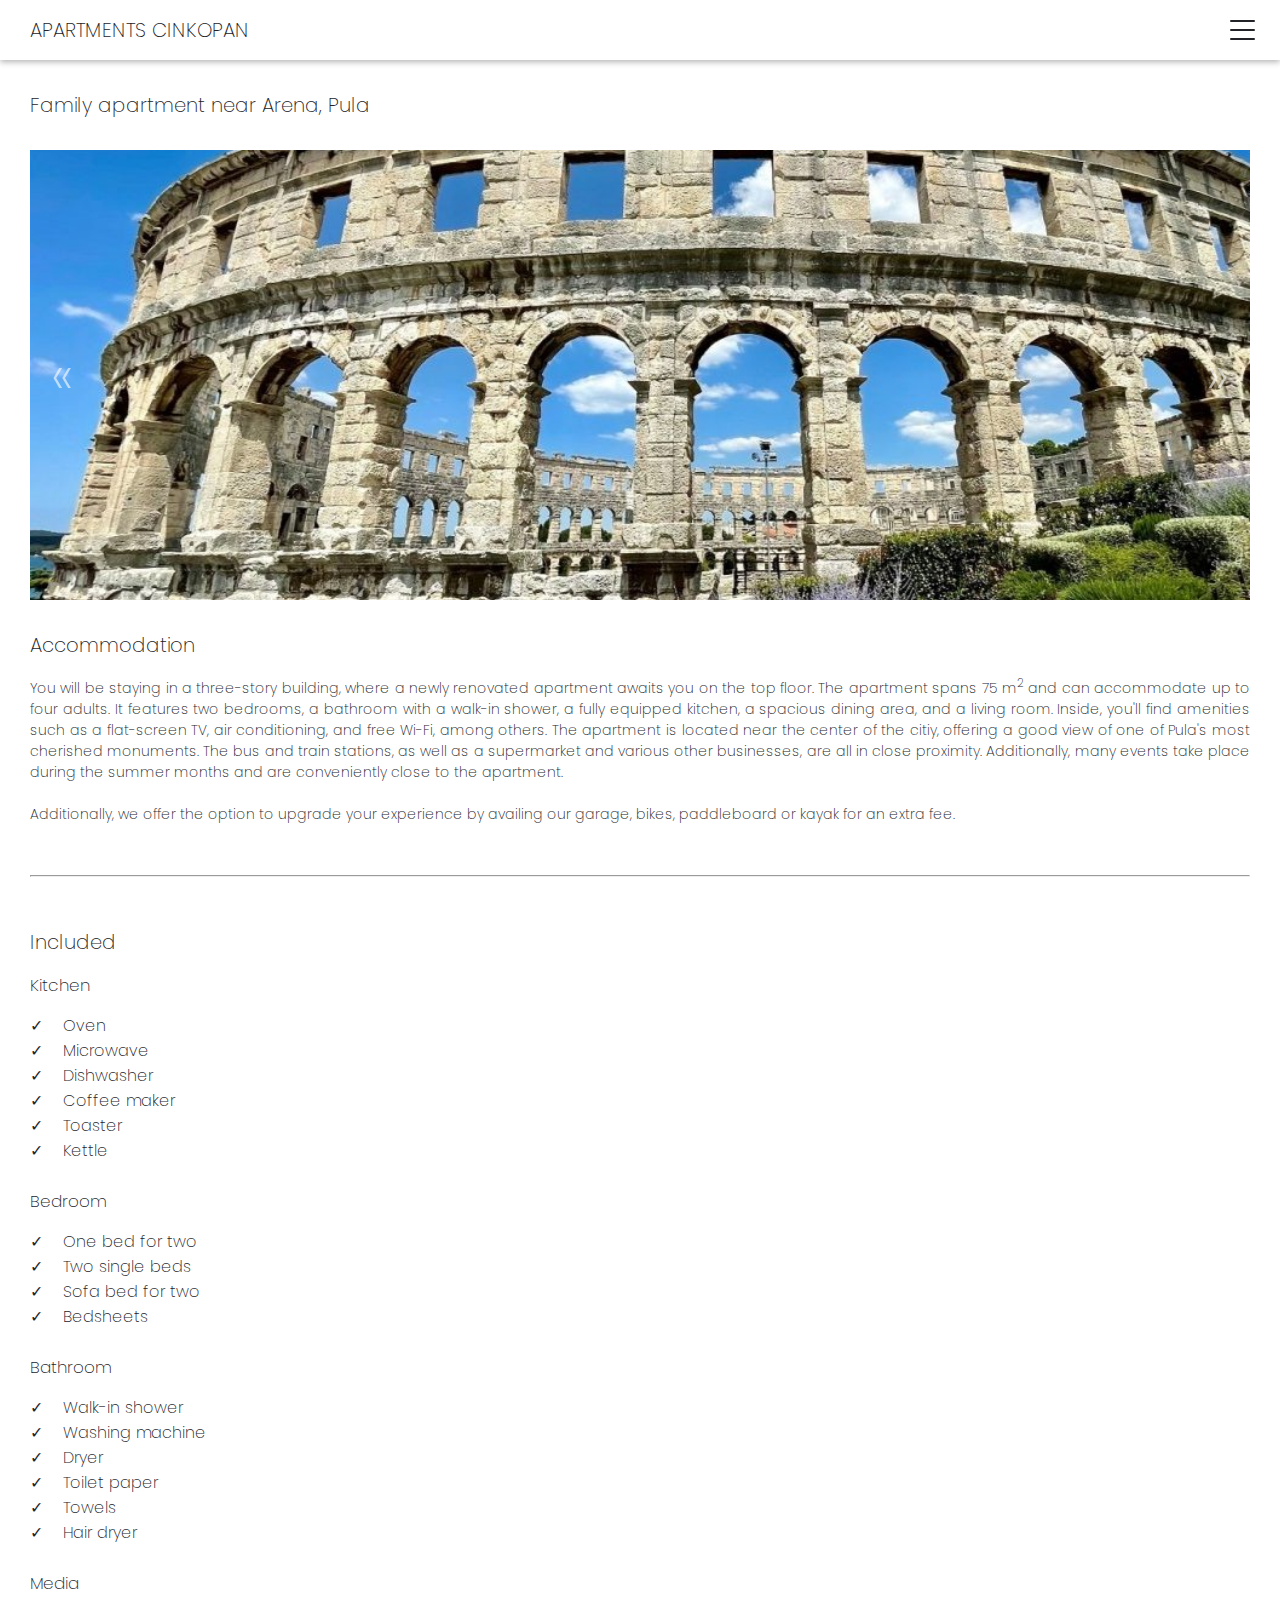
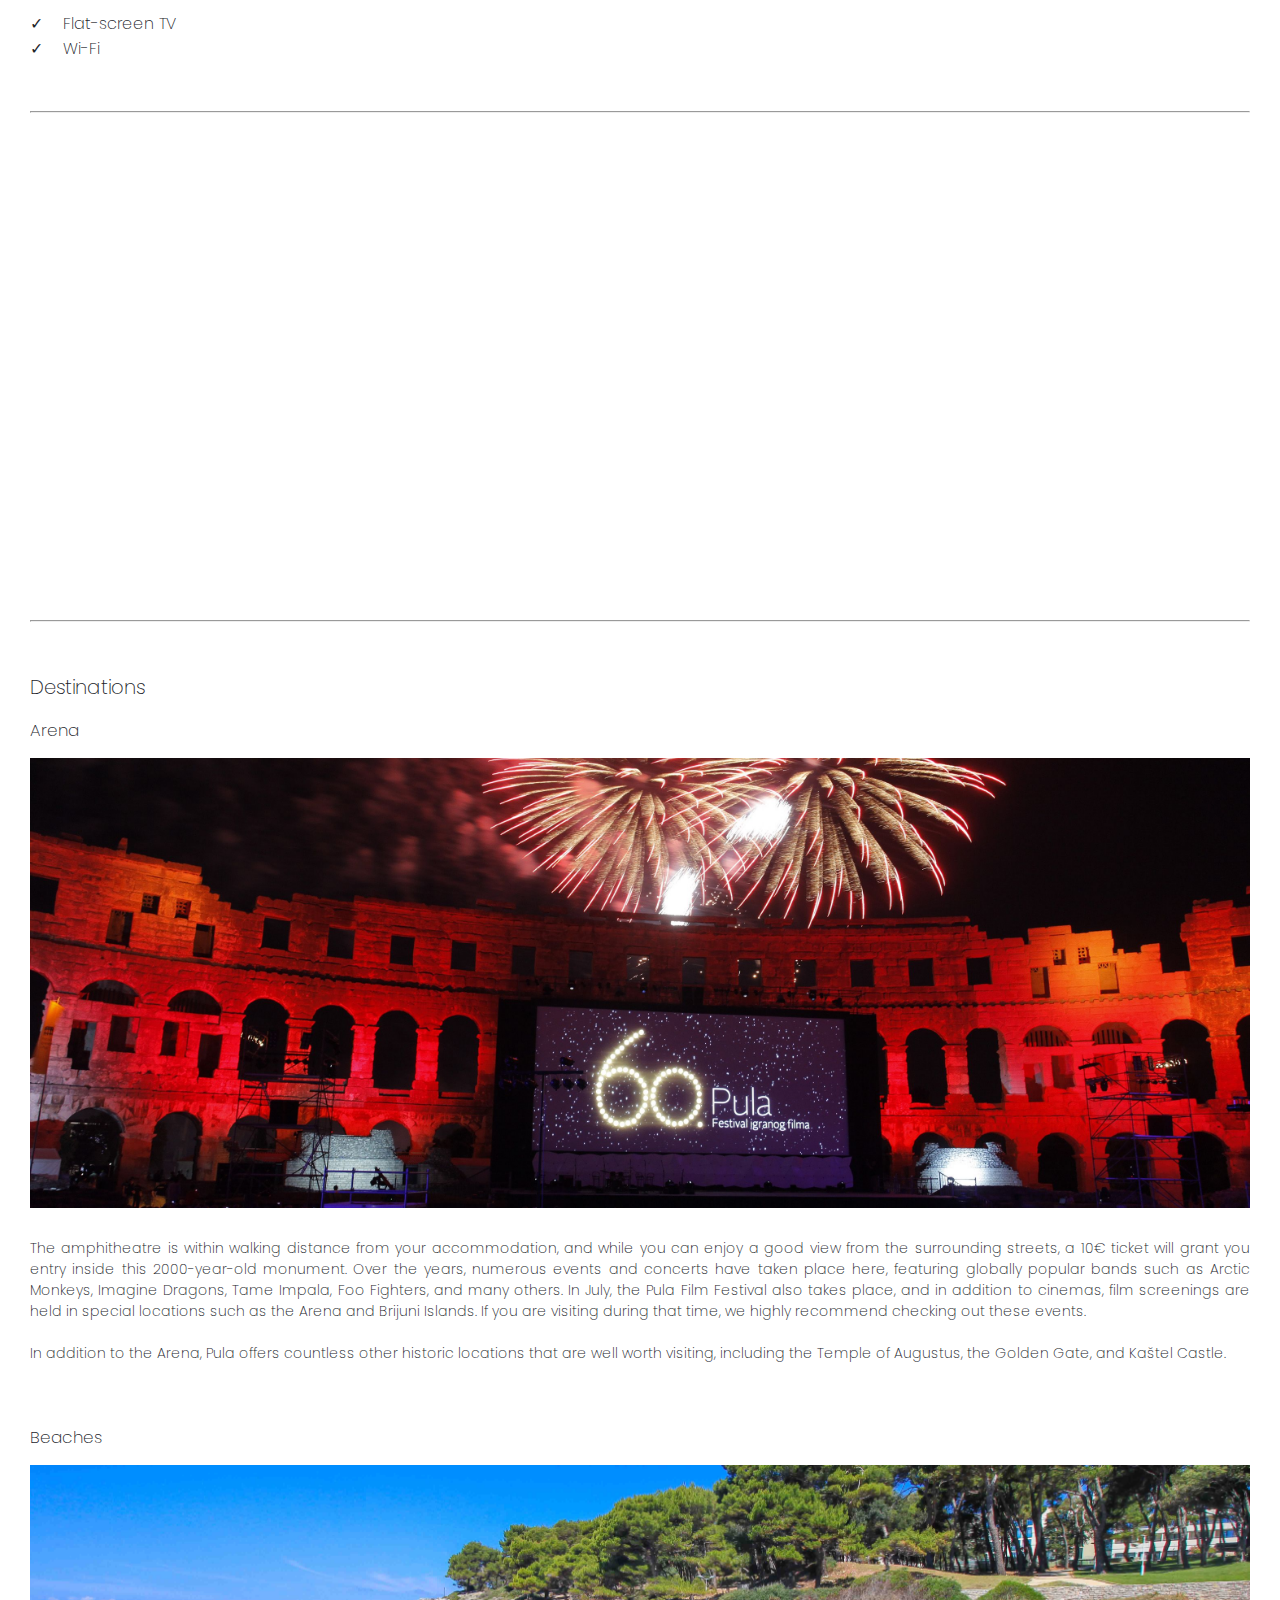
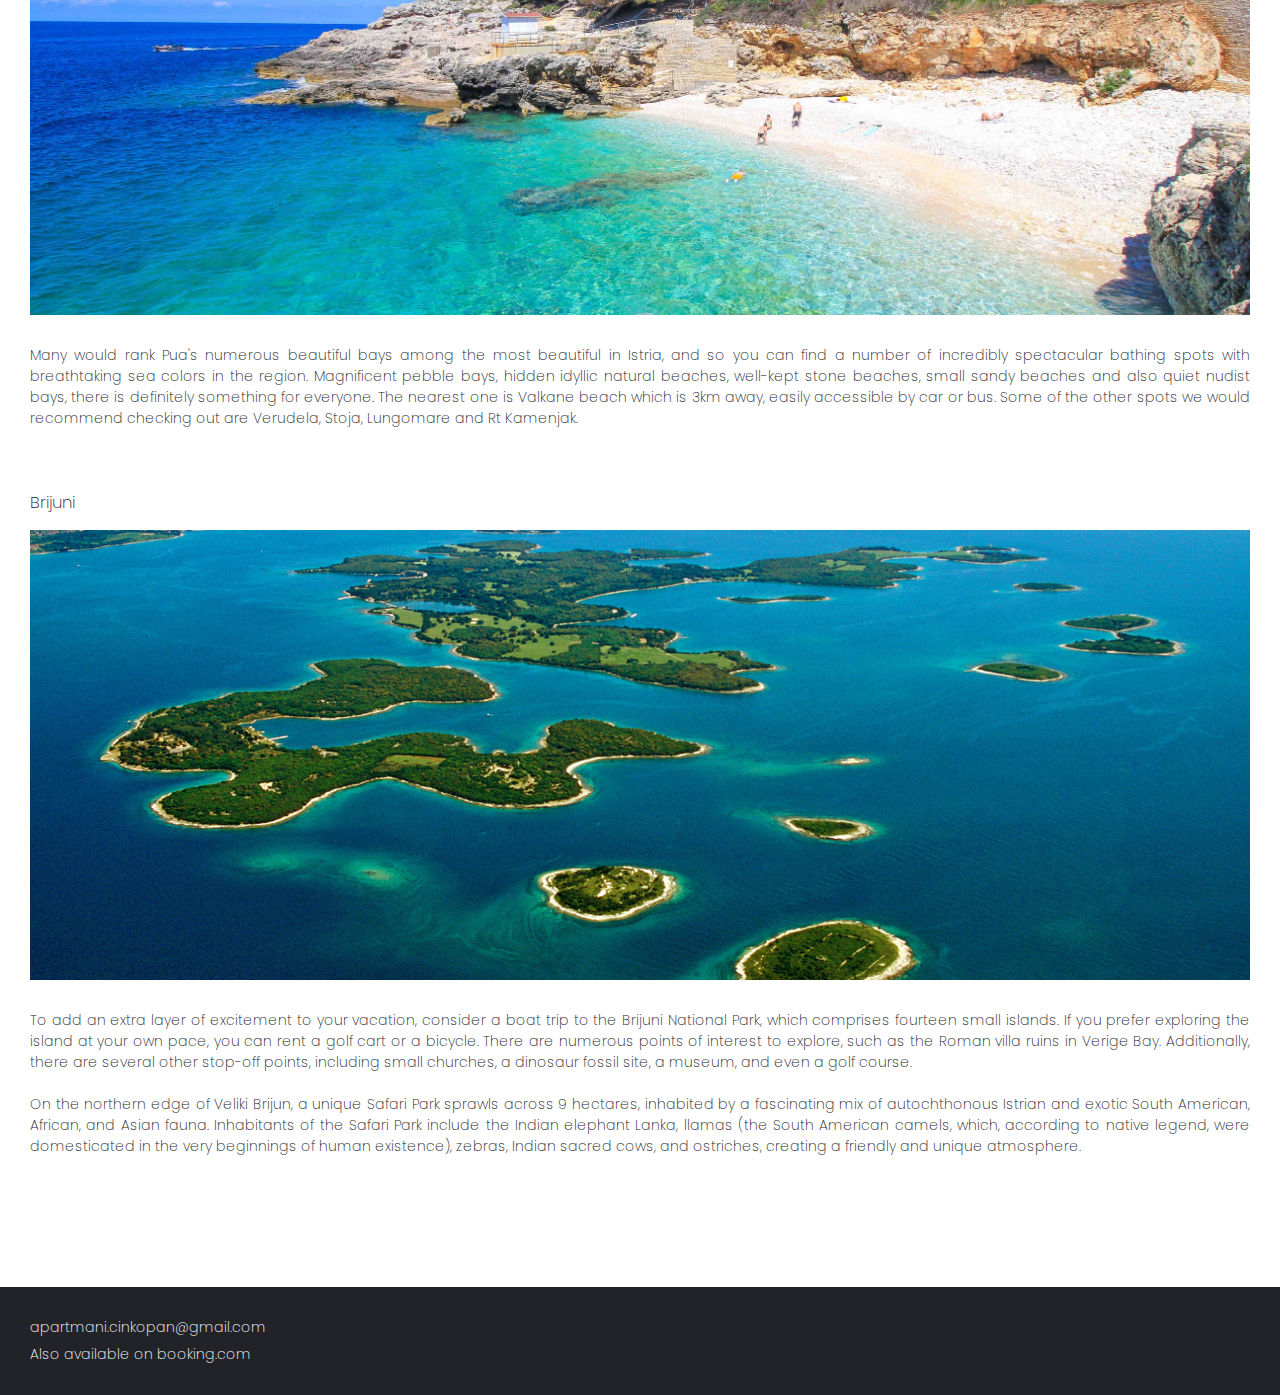
==== html/arena.html @ 2802e437 "Add files via upload" ====
<!DOCTYPE html>
<html lang="en">
<head>
    <meta charset="UTF-8">
    <meta name="viewport" content="width=device-width, initial-scale=1.0">
    <title>Apartments Cinkopan</title>
    <link rel="stylesheet" href="../css/style.css">
    <script src="../script/gallery.js" defer></script>
    <script src="../script/nav.js" defer></script>

    <!--Google font:-->    
    <link rel="preconnect" href="https://fonts.googleapis.com">
    <link rel="preconnect" href="https://fonts.gstatic.com" crossorigin>
    <link href="https://fonts.googleapis.com/css2?family=Poppins:ital,wght@0,100;0,200;0,300;0,400;0,500;0,600;0,700;0,800;0,900;1,100;1,200;1,300;1,400;1,500;1,600;1,700;1,800;1,900&display=swap" rel="stylesheet">
</head>
<body> 
    <header>
        <nav class="navbar">
            <div class="nav-content">
                <h1 id="logo">APARTMENTS CINKOPAN</h1>
                
                <a href="#" class="toggle-button">
                    <span class="bar"></span>
                    <span class="bar"></span>
                    <span class="bar"></span>
                </a>
                
                <div class="navbar-links">
                    <ul class="nav-menu">
                        <li><a href="arena.html" class="nav-links">HOME</a></li>
                        <li id="app"><a href="#" class="nav-links">APARTMENTS</a>
                            <div class="dropdown">
                                <ul>
                                    <li><a href="arena.html">ARENA</a></li>
                                    <li><a href="premantura.html">PREMANTURA</a></li>
                                </ul>
                            </div>
                        </li>
                        <li><a href="reserve.html" class="nav-links">RESERVE</a></li>
                    </ul>
                </div>
            </div>
        </nav>
    </header>
    <nav id="mobile-nav">
        <div class="mobile-links">
            <ul class="nav-menu">
                <li><a href="arena.html" class="nav-links">HOME</a></li>
                <li><a href="arena.html">ARENA</a></li>
                <li><a href="premantura.html">PREMANTURA</a></li>
                <li><a href="reserve.html" class="nav-links">RESERVE</a></li>
            </ul>
        </div>
    </nav>
    <main>
        <h3 class="name">Family apartment near Arena, Pula</h3>
        <div class="gallery-wrap">
        <section aria-label="Newest Photos">
            <div class="gallery" data-gallery>
                <button class="gallery-button prev" data-gallery-button="prev">&#171;</button>
                <button class="gallery-button next" data-gallery-button="next">&#187;</button>
                <ul data-slides>
                    <li class="slide" data-active>
                        <img src="../img/arena.jpg">
                    </li>
                    <li class="slide">
                        <img src="../img/arena/dnevni1jpg.jpg">
                    </li>
                    <li class="slide">
                        <img src="../img/arena/dnevni.jpg">
                    </li>
                    <li class="slide">
                        <img src="../img/arena/kuhinja2.jpg">
                    </li>
                    <li class="slide">
                        <img src="../img/arena/soba2.jpg">
                    </li>
                    <li class="slide">
                        <img src="../img/arena/velika sobajpg.jpg">
                    </li>
                </ul>
            </div>
        </section>
        </div>
        <section class="text1"> 
            <h3>Accommodation</h3>
            <article>
                <p>
                    You will be staying in a three-story building, where a newly
                    renovated apartment awaits you on the top floor. The
                    apartment spans 75 m<sup>2</sup> and can accommodate up to
                    four adults. It features two bedrooms, a bathroom with a walk-in shower, a
                    fully equipped kitchen, a spacious dining area, and a living
                    room. Inside, you'll find amenities such as a flat-screen
                    TV, air conditioning, and free Wi-Fi, among others. The
                    apartment is located near the center of the citiy, offering
                    a good view of one of Pula's most cherished monuments. The
                    bus and train stations, as well as a supermarket and various
                    other businesses, are all in close proximity. Additionally,
                    many events take place during the summer months and are
                    conveniently close to the apartment.
                    <br/><br/>
                    Additionally, we offer the option to upgrade your experience by
                    availing our garage, bikes, paddleboard or kayak for an extra
                    fee.
                </p>
            </article>
<hr>
<!--
        <div class="calendar">
                <h3>Availability - July</h2>
                <table>
                <tr>
                    <th>Monday</th>
                    <th>Tuesday</th>
                    <th>Wednesday</th>
                    <th>Thursday</th>
                    <th>Friday</th>
                    <th>Saturday</th>
                    <th>Sunday</th>
                </tr>
                <tr>
                    <td></td>
                    <td></td>
                    <td></td>
                    <td></td>
                    <td></td>
                    <td class="free">1</td>
                    <td class="free">2</td>
                </tr>
                <tr>
                    <td class="free">3</td>
                    <td class="free">4</td>
                    <td class="not-free">5</td>
                    <td class="not-free">6</td>
                    <td class="not-free">7</td>
                    <td class="not-free">8</td>
                    <td class="not-free">9</td>
                </tr>
                <tr>
                    <td>10</td>
                    <td>11</td>
                    <td>12</td>
                    <td>13</td>
                    <td>14</td>
                    <td>15</td>
                    <td>16</td>
                  </tr>
                  <tr>
                    <td>17</td>
                    <td>18</td>
                    <td>19</td>
                    <td>20</td>
                    <td>21</td>
                    <td>22</td>
                    <td>23</td>
                  </tr>
                  <tr>
                    <td>24</td>
                    <td>25</td>
                    <td>26</td>
                    <td>27</td>
                    <td>28</td>
                    <td>29</td>
                    <td>30</td>
                  </tr>
                  <tr>
                    <td>31</td>
                    <td></td>
                    <td></td>
                    <td></td>
                    <td></td>
                    <td></td>
                    <td></td>
                  </tr>
            </table>
        </div>
<hr>
-->
            <div class="included">
                <h3>Included</h3>
                    <div class="included-flex">
                        <ul>
                            <h4 class="lh">Kitchen</h4>
                            <li><span>Oven</span></li>
                            <li><span>Microwave</span></li>
                            <li><span>Dishwasher</span></li>
                            <li><span>Coffee maker</span></li>
                            <li><span>Toaster</span></li>
                            <li><span>Kettle</span></li>
                        </ul>

                        <ul>
                            <h4 class="lh">Bedroom</h4>
                            <li><span>One bed for two</span></li>
                            <li><span>Two single beds</span></li>
                            <li><span>Sofa bed for two</span></li>
                            <li><span>Bedsheets</span></li>
                        </ul>
                        <ul>
                            <h4 class="lh" >Bathroom</h4>
                            <li><span>Walk-in shower</span></li>
                            <li><span>Washing machine</span></li>
                            <li><span>Dryer</span></li>
                            <li><span>Toilet paper</span></li>
                            <li><span>Towels</span></li>
                            <li><span>Hair dryer</span></li>
                        </ul>

                        <ul>
                            <h4 class="lh">Media</h4>
                            <li><span>Flat-screen TV</span></li>
                            <li><span>Wi-Fi</span></li>
                        </ul>
                    </div>
            </div>
            
<hr>
            <iframe
            src="https://www.google.com/maps/embed?pb=!1m18!1m12!1m3!1d2827.28275382723!2d13.8480433766399!3d44.87689447243219!2m3!1f0!2f0!3f0!3m2!1i1024!2i768!4f13.1!3m3!1m2!1s0x477cd2e7bbc5c781%3A0x4b1abb299031397c!2zVHLFocSHYW5za2EgdWwuIDQsIDUyMTAwLCBQdWxh!5e0!3m2!1sen!2shr!4v1696178741893!5m2!1sen!2shr"
            width="100%" height="400" style="border:0;" allowfullscreen="" loading="lazy"
            referrerpolicy="no-referrer-when-downgrade"></iframe>
<hr>
            <h3>Destinations</h3>
            <h4>Arena</h4>
            <article class="destination">
                <img src="../img/arenafilm.jpg" class="mobile">
                <p>
                    The amphitheatre is within walking distance from your
                    accommodation, and while you can enjoy a good view from the
                    surrounding streets, a 10€ ticket will grant you entry
                    inside this 2000-year-old monument. Over the years, numerous
                    events and concerts have taken place here, featuring
                    globally popular bands such as Arctic Monkeys, Imagine
                    Dragons, Tame Impala, Foo Fighters, and many others. In
                    July, the Pula Film Festival also takes place, and in
                    addition to cinemas, film screenings are held in special
                    locations such as the Arena and Brijuni Islands. If you are
                    visiting during that time, we highly recommend checking out
                    these events.   
                    <br/><br/>
                    In addition to the Arena, Pula offers countless other
                    historic locations that are well worth visiting, including
                    the Temple of Augustus, the Golden Gate, and Kaštel Castle.
                </p>
                <img src="../img/arenafilm.jpg" class="desktop">
            </article>

            <h4>Beaches</h4>
            <article class="destination">
                <img src="../img/verudela.jpg">
                <p>
                    Many would rank Pua's numerous beautiful bays among the most
                    beautiful in Istria, and so you can find a number of
                    incredibly spectacular bathing spots with breathtaking sea
                    colors in the region. Magnificent pebble bays, hidden
                    idyllic natural beaches, well-kept stone beaches, small
                    sandy beaches and also quiet nudist bays, there is
                    definitely something for everyone. The nearest one is
                    Valkane beach which is 3km away, easily accessible by car or
                    bus. Some of the other spots we would recommend checking out
                    are Verudela, Stoja, Lungomare and Rt Kamenjak. 
                </p>
            </article>

            <h4>Brijuni</h4>
            <article class="destination">
                <img src="../img/brijuni_iz_zraka2.jpg" class="mobile">
                <p>
                    To add an extra layer of excitement to your vacation,
                    consider a boat trip to the Brijuni National Park, which
                    comprises fourteen small islands. If you prefer exploring
                    the island at your own pace, you can rent a golf cart or a
                    bicycle. There are numerous points of interest to explore,
                    such as the Roman villa ruins in Verige Bay. Additionally,
                    there are several other stop-off points, including small
                    churches, a dinosaur fossil site, a museum, and even a golf
                    course.
                    <br/><br/> On the northern edge of Veliki Brijun, a unique
                    Safari Park sprawls across 9 hectares, inhabited by a
                    fascinating mix of autochthonous Istrian and exotic South
                    American, African, and Asian fauna. Inhabitants of the
                    Safari Park include the Indian elephant Lanka, llamas (the
                    South American camels, which, according to native legend,
                    were domesticated in the very beginnings of human
                    existence), zebras, Indian sacred cows, and ostriches,
                    creating a friendly and unique atmosphere.
                </p>
                <img src="../img/brijuni_iz_zraka2.jpg" class="desktop">
            </article>
        </section>

       </main>
    <footer>
        <div class="footer-wrap">
            <span>apartmani.cinkopan@gmail.com</span>
            <span>Also available on booking.com</span>
        </div>   
    </footer>
</body>
</html>
---- css/style.css ----
/* GENERAL */
:root{
    --lightgray: #f0f0f0;
    --darkgray: #212329;
    --hover-color: rgb(230, 249, 255);
}

*{
    box-sizing: border-box;
    padding: 0;
    margin: 0;
    font-family: 'Poppins', sans-serif;
    font-weight: 200;
    color: var(--darkgray);
}

body, html {
    height: 100%;
    font-size: 16px;
}
main{
    max-width: 1300px;
    margin: 0 auto;
    padding: 0 50px;
    min-height: 90vh;
}



/*|| DESIGN*/
hr{
    margin: 50px 0;
    color: var(--darkgray);
}
.name{
    margin-top: 90px;
}
h2{
    font-size: 1.7rem;
}
h3{
    font-size: 1.4rem;
}
h4{
    font-size: 1.2rem;
}
p{
    font-size: 1rem;
}
.text1{
    margin-top: 30px;
    margin-bottom: 50px;
    text-align: justify;
}
.text1 h3, .text1  h4{
    margin-bottom: 15px;
}
.destination{
    display: flex;
    justify-content: space-between;
    margin-bottom: 30px;
}
.destination img, .destination p{
    width: 48%;
    height: auto;
    object-fit: cover;
}
.mobile{
    display: none;
}



/*|| CALENDAR*/
table, td, th{
    border: 1px solid var(--darkgray);
    border-collapse: collapse;
}
th, td{
    padding: 6px 10px;
    width: 13%;
}
table{
    width: 80%;
    margin: 0 auto;
}
.calendar h3{
    margin-left: 10%;
}
.free{
    background-color: rgb(212, 252, 212);
}
.not-free{
    background-color: rgb(252, 193, 213);
}



/*|| INCLUDED*/
.included-flex{
    display: flex;
    flex-wrap: wrap;
}
.included-flex ul{
    padding-right: 60px;
}
.text1 ul{
    list-style-position: inside;
    list-style-type: "✓";
}
.text1 li span{
    padding-left: 20px;
}
.under{
    margin-top: 20px;
}




/*|| NAVIGATION*/
header{
 position: fixed;
  top: 0;
  left: 50%;
  transform: translateX(-50%);
  width: 100%;
  z-index: 3;
  height: 60px;
}
.nav-content{
    width: 100%;
    max-width: 1300px;
    margin: 0 auto;
    padding: 0 50px;
    height: 100%;

    display: flex;
    justify-content: space-between;
    align-items: center;
    background-color: white;
    color: var(--darkgray);
    font-family: 'Poppins', sans-serif;
    font-weight: 200;

    display: flex;
    align-items: center;
}
.navbar{
    height: 60px;
    box-shadow:0 2px 6px rgba(0,0,0,.3);
    margin-bottom: 30px;
    background-color: white;
}
#logo{
    cursor: pointer;
    font-family: 'Poppins', sans-serif;
    font-weight: 200;
    font-size: 1.4rem;
    color: var(--darkgray);
}
.navbar-links ul{
    margin: 0;
    padding: 0;
    display: flex;
}
.navbar-links li{
    list-style: none;
}
.navbar-links li a{
    text-decoration: none;
    color: var(--darkgray);
    display: block;
    padding: 0px 20px; 
    font-size: 1rem;
    padding: 17px;
}
.navbar-links li:hover{
    background-color: var(--hover-color);
    transition: 0.5s ease-in;
}
.toggle-button{
    position: absolute;
    top: 25px;
    right: 25px;
    display: none;
    flex-direction: column;
    justify-content: space-between;
    width: 30px;
    height: 21px;
}
.toggle-button .bar{
    height: 2px;
    width: 100%;
    background-color: var(--darkgray);
    border-radius: 15px;
}

/*Dropdown*/
.dropdown{
    display: block;
    position: absolute;
    opacity: 0;
}
.dropdown ul{
    display: block;
}
.dropdown li{
    background-color: white;
}
.dropdown li:hover{
    background-color: var(--hover-color);
    transition: 0.5s ease-in;
}
#app:hover{
    background-color: white;
}
#app:hover .dropdown{
    opacity: 100%;
    transition: 0.5s ease-in;
}

/*Bar*/
.toggle-button{
    position: absolute;
    top: 20px;
    right: 25px;
    display: none;
    flex-direction: column;
    justify-content: space-between;
    width: 25px;
    height: 20px;
}
.toggle-button .bar{
    height: 2px;
    width: 100%;
    background-color: var(--darkgray);
    border-radius: 10px;
}

.mobile-links{display: none;}


/*|| GALLERY */
.gallery-wrap{
    max-width: 100%;
    margin: 0 auto;
    margin-top: 30px;
}

*::after, *::before{
    box-sizing: border-box;
}
.gallery{
    width: 100%;
    height: 600px;
    position: relative;
}
.gallery > ul{
    margin: 0;
    padding: 0;
    list-style: none;
}
.slide{
    position: absolute;
    inset: 0;
    opacity: 0;

    transition: 300ms opacity ease-in-out;
    transition-delay: 300ms;
}
.slide > img{
    display: block;
    width: 100%;
    height: 100%;
    object-fit: cover;
    object-position: center;
}
.slide[data-active]{
    opacity: 1;
    transition-delay: 0ms;
    z-index: 1;
}
.gallery-button{
    background: none;
    border: none;
    position: absolute;
    font-size: 4rem;
    top: 50%;
    z-index: 2;
    transform: translateY(-50%);
    color: rgba(255, 255, 255, .6);
    cursor: pointer;
    border-radius: 0.25rem;
    padding: 0 0.5rem;
    /*background-color: rgba(0, 0, 0, 0.2);*/
}
.gallery-button:focus, .gallery-button:hover{
    color: white;
    /*background-color: rgba(0, 0, 0, 0.4);*/
}
.gallery-button:focus{
    outline: none;
}
.gallery-button.prev{
    left: 1rem;
}
.gallery-button.next{
    right: 1rem;
}



/*|| FOOTER */
footer{
    min-height: 80px;
    background-color: var(--darkgray);
    margin-top: 100px;
}
footer span{
    color: white;
    font-size: 1rem;
    margin-bottom: 6px;
}
footer span:last-child {
    margin-bottom: 0;
}
.footer-wrap{
    display: flex;
    flex-direction: column;
    justify-content: center;
    padding: 30px 50px;
    max-width: 1300px;
    margin: 0 auto;
}



/*|| RESERVE */
.reserve-text{
    margin-top: 40px;
    margin-bottom: 50px;
}
.reserve-text p {
    margin-bottom: 20px;
}
.reserve-text ul{
    list-style-position: inside;
    list-style-type: circle;
    margin-bottom: 20px;
}
.reserve-text li{
    padding-bottom: 10px;
}
#reserve-h2{
    margin-top: 120px;
}



/*|| MOBILE*/
@media (max-width: 1400px){
    .toggle-button{
        display: flex;
    }
    .navbar-links{
        display: none;
    }

    .mobile-nav{
        flex-direction: column;
        align-items: flex-start;
    }
    .mobile-links ul{
        flex-direction: column;
        width: 100%;
        box-shadow: 0 2px 6px rgba(0,0,0,.3);
    }

    .mobile-links li {
        text-align: center;
    }
    .header-img{
        height: 200px;
    }
    .mobile-links.active{
        position: fixed;
        top: 60px;
        z-index: 2;
        background-color: white;
        width: 100%;

        display: flex;
    }

    /*|| Nav design*/
    .mobile-links ul{
        margin: 0;
        padding: 0;
        display: flex;
    }
    .mobile-links li{
        list-style: none;
    }
    .mobile-links li a{
        text-decoration: none;
        color: var(--darkgray);
        display: block;
        padding: 0px 20px; 
        font-size: 1rem;
        padding: 17px;
    }
    .mobile-links li:hover{
        background-color: var(--hover-color);
        transition: 0.5s ease-in;
    }

    /*|| Design*/
    html{
        font-size: 14px;
    }
    main{
        padding: 0 30px;
    }
    .footer-wrap{
        padding: 30px 30px;
    }
    .nav-content{
        padding: 0 30px;
    }
    .gallery{
        height: 50vh;
    }
    .included-flex{
        flex-direction: column;
    }
    .included-flex ul{
        margin-bottom: 25px;
    }
    .under{
        margin: 0;
    }
    .included-flex ul:last-child {
        margin-bottom: 0;
    }
    a {
        word-break: break-all;
    }

    /*|| Destinations*/
    .destination{
        flex-direction: column;
    }
    .destination img, .destination p{
        width: 100%;
        object-fit: cover;
    }
    .destination img{
        height: 50vh; 
        margin-bottom: 30px;
    }
    .destination p{
        margin-bottom: 30px;
    }
    .desktop{
        display: none;
    }
    .mobile{
        display: flex;
    }
}
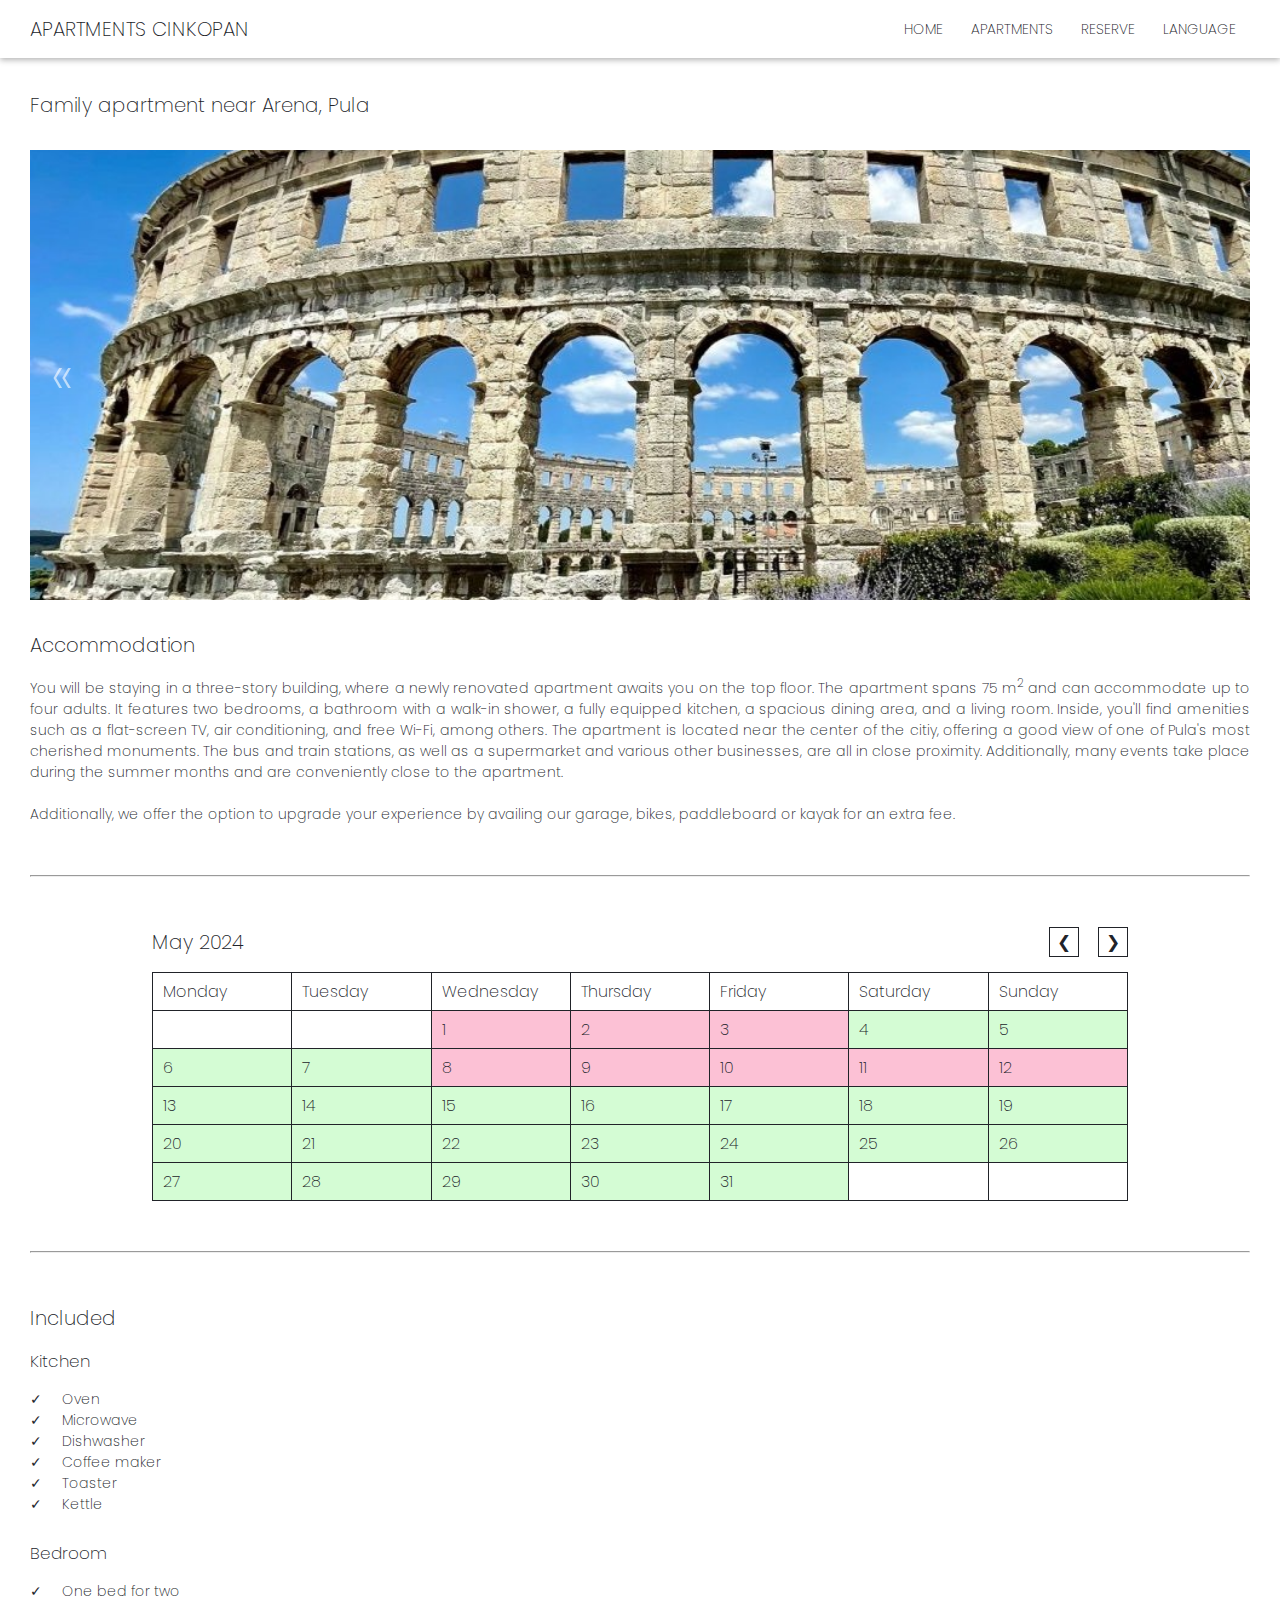
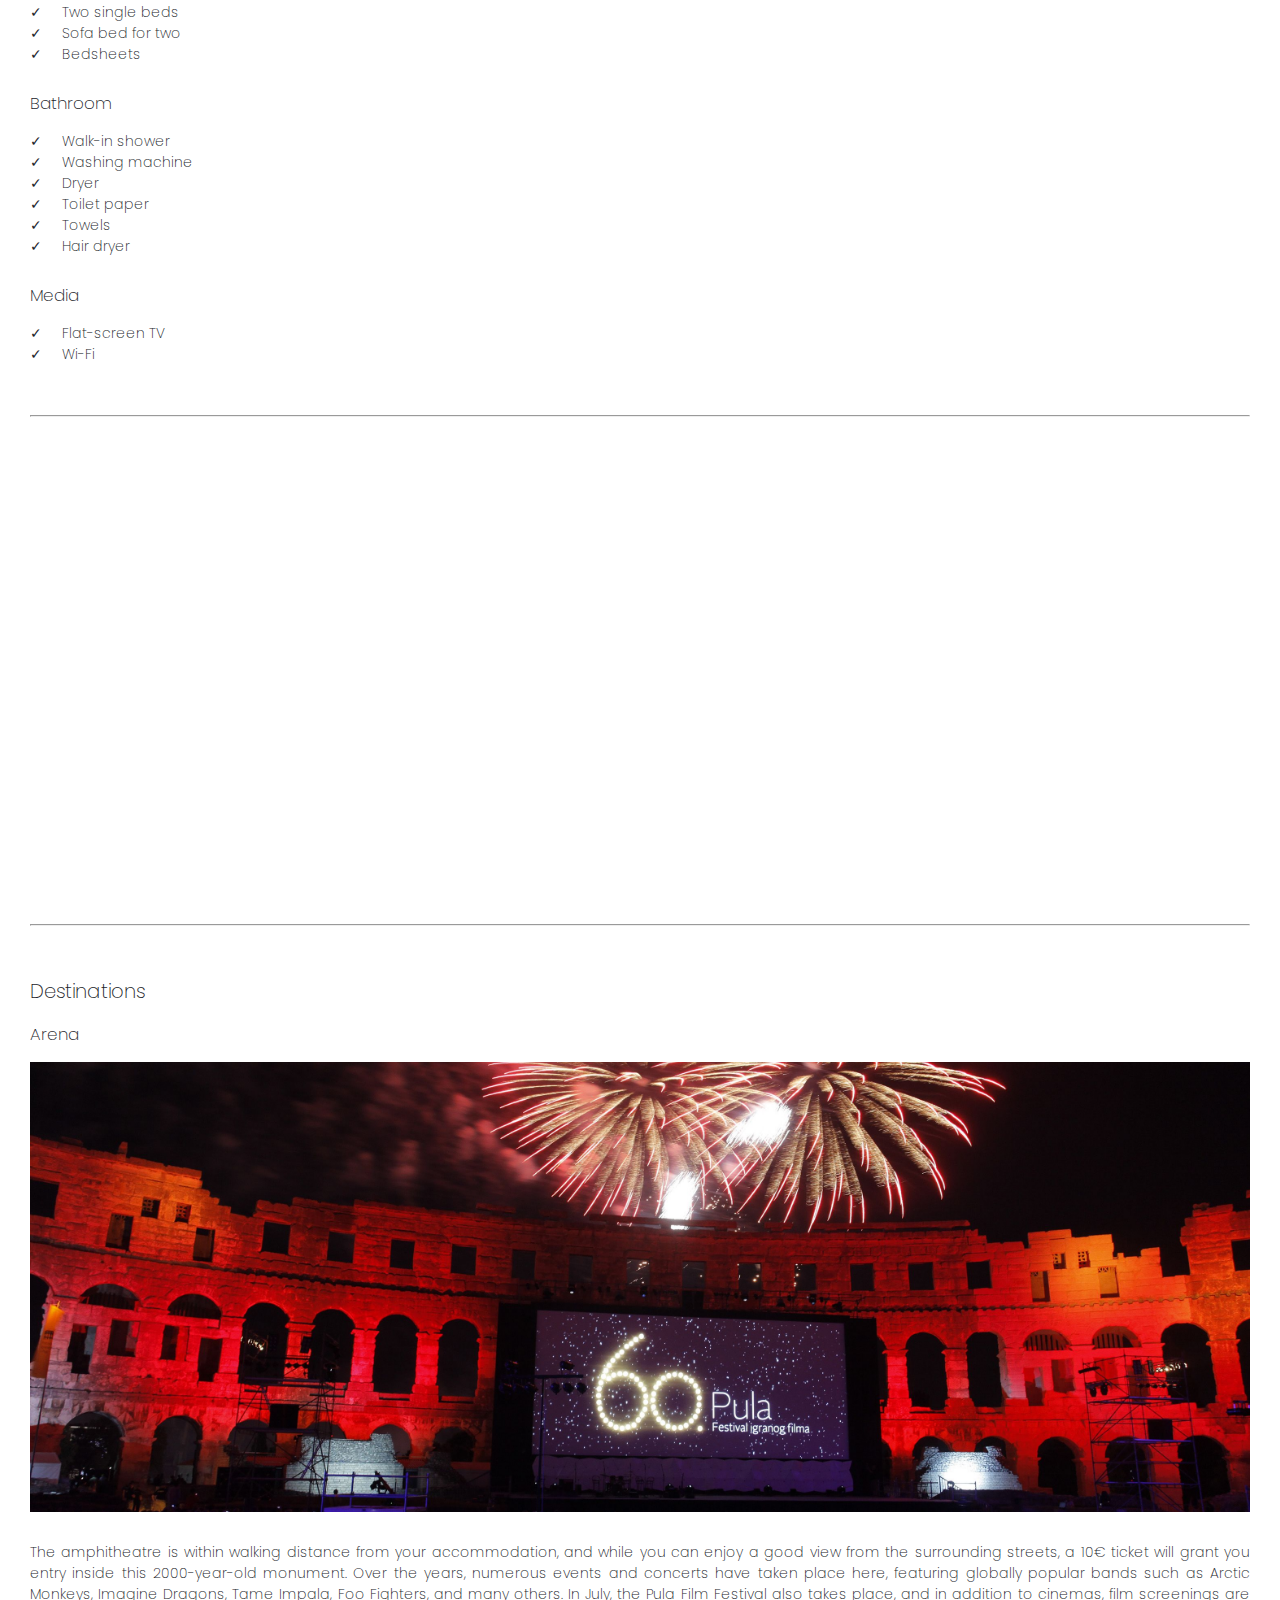
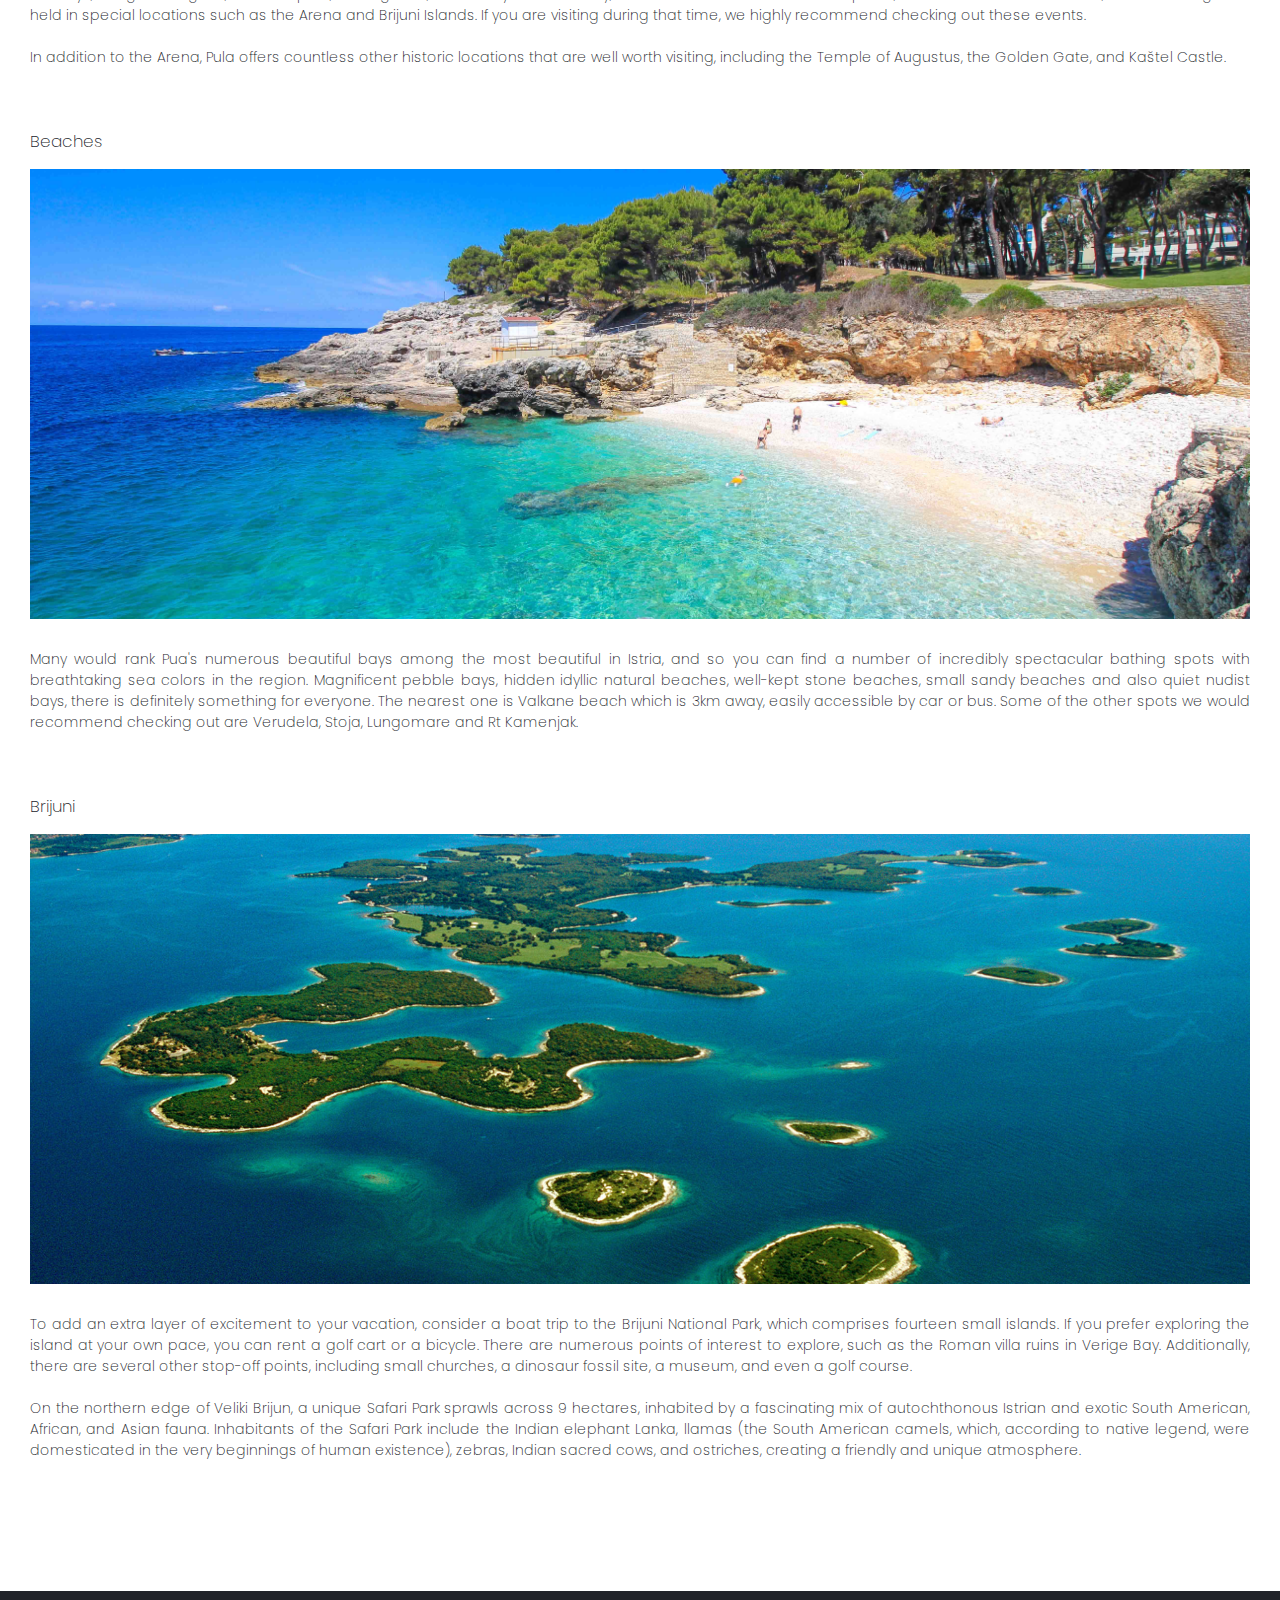
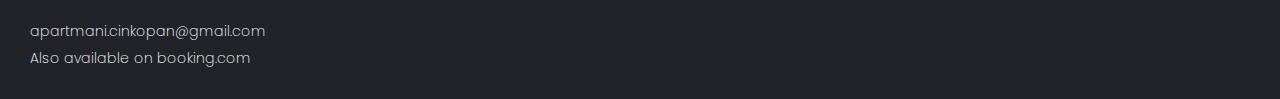
==== commit 4050b17d: "Add files via upload" ====
--- a/html/arena.html
+++ b/html/arena.html
@@ -7,6 +7,7 @@
     <link rel="stylesheet" href="../css/style.css">
     <script src="../script/gallery.js" defer></script>
     <script src="../script/nav.js" defer></script>
+    <script src="../script/calendar.js" defer></script>
 
     <!--Google font:-->    
     <link rel="preconnect" href="https://fonts.googleapis.com">
@@ -14,44 +15,34 @@
     <link href="https://fonts.googleapis.com/css2?family=Poppins:ital,wght@0,100;0,200;0,300;0,400;0,500;0,600;0,700;0,800;0,900;1,100;1,200;1,300;1,400;1,500;1,600;1,700;1,800;1,900&display=swap" rel="stylesheet">
 </head>
 <body> 
-    <header>
-        <nav class="navbar">
-            <div class="nav-content">
+    <nav>
+        <div class="nav-content">
+
+            <div class="nav-header">
                 <h1 id="logo">APARTMENTS CINKOPAN</h1>
-                
-                <a href="#" class="toggle-button">
+                <button class="nav-toggle">
                     <span class="bar"></span>
                     <span class="bar"></span>
                     <span class="bar"></span>
-                </a>
-                
-                <div class="navbar-links">
-                    <ul class="nav-menu">
-                        <li><a href="arena.html" class="nav-links">HOME</a></li>
-                        <li id="app"><a href="#" class="nav-links">APARTMENTS</a>
-                            <div class="dropdown">
-                                <ul>
-                                    <li><a href="arena.html">ARENA</a></li>
-                                    <li><a href="premantura.html">PREMANTURA</a></li>
-                                </ul>
-                            </div>
-                        </li>
-                        <li><a href="reserve.html" class="nav-links">RESERVE</a></li>
-                    </ul>
-                </div>
-            </div>
-        </nav>
-    </header>
-    <nav id="mobile-nav">
-        <div class="mobile-links">
-            <ul class="nav-menu">
-                <li><a href="arena.html" class="nav-links">HOME</a></li>
-                <li><a href="arena.html">ARENA</a></li>
-                <li><a href="premantura.html">PREMANTURA</a></li>
-                <li><a href="reserve.html" class="nav-links">RESERVE</a></li>
-            </ul>
+                </button>
+            </div>
+            
+            <div class="links-wrap">
+                <ul class="links">
+                    <li><a href="arena.html" class="nav-links">HOME</a></li>
+                    <li><button class="ap-button"><a href="#" class="nav-links">APARTMENTS</a></button>
+                        <div class="dropdown">
+                            <a href="arena.html">Arena</a>
+                            <a href="premantura.html">Premantura</a>
+                        </div>
+                    </li>    
+                    <li><a href="reserve.html" class="nav-links">RESERVE</a></li>
+                    <li><a href="reserve.html" class="nav-links">LANGUAGE</a></li>
+                </ul>
+            </div>
         </div>
     </nav>
+
     <main>
         <h3 class="name">Family apartment near Arena, Pula</h3>
         <div class="gallery-wrap">
@@ -106,77 +97,141 @@
                 </p>
             </article>
 <hr>
-<!--
+
         <div class="calendar">
-                <h3>Availability - July</h2>
+            <div class="calendar-nav">
+                
+                <div class="calendar-buttons">
+                    <button class="calendar-button next">&#10094;</button>
+                    <button class="calendar-button prev">&#10095;</button>
+                </div>
+            </div>
+
+            <!--Months:-->
+
+            <!--May-->
+            <div class="month active">
                 <table>
-                <tr>
-                    <th>Monday</th>
-                    <th>Tuesday</th>
-                    <th>Wednesday</th>
-                    <th>Thursday</th>
-                    <th>Friday</th>
-                    <th>Saturday</th>
-                    <th>Sunday</th>
-                </tr>
-                <tr>
-                    <td></td>
-                    <td></td>
-                    <td></td>
-                    <td></td>
-                    <td></td>
-                    <td class="free">1</td>
-                    <td class="free">2</td>
-                </tr>
-                <tr>
-                    <td class="free">3</td>
-                    <td class="free">4</td>
-                    <td class="not-free">5</td>
-                    <td class="not-free">6</td>
-                    <td class="not-free">7</td>
-                    <td class="not-free">8</td>
-                    <td class="not-free">9</td>
-                </tr>
-                <tr>
-                    <td>10</td>
-                    <td>11</td>
-                    <td>12</td>
-                    <td>13</td>
-                    <td>14</td>
-                    <td>15</td>
-                    <td>16</td>
-                  </tr>
-                  <tr>
-                    <td>17</td>
-                    <td>18</td>
-                    <td>19</td>
-                    <td>20</td>
-                    <td>21</td>
-                    <td>22</td>
-                    <td>23</td>
-                  </tr>
-                  <tr>
-                    <td>24</td>
-                    <td>25</td>
-                    <td>26</td>
-                    <td>27</td>
-                    <td>28</td>
-                    <td>29</td>
-                    <td>30</td>
-                  </tr>
-                  <tr>
-                    <td>31</td>
-                    <td></td>
-                    <td></td>
-                    <td></td>
-                    <td></td>
-                    <td></td>
-                    <td></td>
-                  </tr>
-            </table>
+                    <h3>May 2024</h2>
+                    <tr>
+                        <th>Monday</th>
+                        <th>Tuesday</th>
+                        <th>Wednesday</th>
+                        <th>Thursday</th>
+                        <th>Friday</th>
+                        <th>Saturday</th>
+                        <th>Sunday</th>
+                    </tr>
+                    <tr>
+                        <td></td>
+                        <td></td>
+                        <td class="not-free">1</td>
+                        <td class="not-free">2</td>
+                        <td class="not-free">3</td>
+                        <td>4</td>
+                        <td>5</td>
+                    </tr>
+                    <tr>
+                        <td>6</td>
+                        <td>7</td>
+                        <td class="not-free">8</td>
+                        <td class="not-free">9</td>
+                        <td class="not-free">10</td>
+                        <td class="not-free">11</td>
+                        <td class="not-free">12</td>
+                    </tr>
+                    <tr>
+                        <td>13</td>
+                        <td>14</td>
+                        <td>15</td>
+                        <td>16</td>
+                        <td>17</td>
+                        <td>18</td>
+                        <td>19</td>
+                    </tr>
+                    <tr>
+                        <td>20</td>
+                        <td>21</td>
+                        <td>22</td>
+                        <td>23</td>
+                        <td>24</td>
+                        <td>25</td>
+                        <td>26</td>
+                    </tr>
+                    <tr>
+                        <td>27</td>
+                        <td>28</td>
+                        <td>29</td>
+                        <td>30</td>
+                        <td>31</td>
+                        <td></td>
+                        <td></td>
+                    </tr>
+                </table>
+            </div>
+            <!--June-->
+            <div class="month">
+                <table>
+                    <h3>June 2024</h2>
+                    <tr>
+                        <th>Monday</th>
+                        <th>Tuesday</th>
+                        <th>Wednesday</th>
+                        <th>Thursday</th>
+                        <th>Friday</th>
+                        <th>Saturday</th>
+                        <th>Sunday</th>
+                    </tr>
+                    <tr>
+                        <td></td>
+                        <td></td>
+                        <td></td>
+                        <td></td>
+                        <td></td>
+                        <td>1</td>
+                        <td>2</td>
+                    </tr>
+                    <tr>
+                        <td class="not-free">3</td>
+                        <td class="not-free">4</td>
+                        <td class="not-free">5</td>
+                        <td class="not-free">6</td>
+                        <td>7</td>
+                        <td>8</td>
+                        <td>9</td>
+                    </tr>
+                    <tr>
+                        <td>10</td>
+                        <td>11</td>
+                        <td>12</td>
+                        <td>13</td>
+                        <td>14</td>
+                        <td>15</td>
+                        <td>16</td>
+                    </tr>
+                    <tr>
+                        <td>17</td>
+                        <td>18</td>
+                        <td>19</td>
+                        <td>20</td>
+                        <td>21</td>
+                        <td>22</td>
+                        <td>23</td>
+                    </tr>
+                    <tr>
+                        <td>24</td>
+                        <td>25</td>
+                        <td>26</td>
+                        <td>27</td>
+                        <td>28</td>
+                        <td>29</td>
+                        <td>30</td>
+                    </tr>
+                </table>
+            </div>
         </div>
+
 <hr>
--->
             <div class="included">
                 <h3>Included</h3>
                     <div class="included-flex">
--- a/css/style.css
+++ b/css/style.css
@@ -1,4 +1,8 @@
-/* GENERAL */
+/*
+=============
+GENERAL
+=============
+*/
 :root{
     --lightgray: #f0f0f0;
     --darkgray: #212329;
@@ -22,12 +26,14 @@
     max-width: 1300px;
     margin: 0 auto;
     padding: 0 50px;
-    min-height: 90vh;
-}
-
-
-
-/*|| DESIGN*/
+    min-height: 80vh;
+}
+
+/*
+=============
+DESIGN
+=============
+*/
 hr{
     margin: 50px 0;
     color: var(--darkgray);
@@ -44,7 +50,7 @@
 h4{
     font-size: 1.2rem;
 }
-p{
+p, li{
     font-size: 1rem;
 }
 .text1{
@@ -69,34 +75,62 @@
     display: none;
 }
 
-
-
-/*|| CALENDAR*/
+/*
+=============
+CALENDAR
+=============
+*/
+.month{
+    display: none;
+}
+.active{
+    display: block;
+}
+
+.calendar-nav{
+    float: right;
+    justify-content: space-between;
+}
+.calendar-buttons button{
+    background-color: transparent;
+    border: 1px var(--darkgray) solid;
+    padding: 0.1rem 0.5rem;
+    font-size: 1.2rem;
+    margin-left: 1rem;
+}
+.calendar-buttons button:hover{
+    background-color: var(--hover-color);
+    transition: 0.3s all;
+}
 table, td, th{
     border: 1px solid var(--darkgray);
     border-collapse: collapse;
 }
 th, td{
     padding: 6px 10px;
-    width: 13%;
+    width: 14%;
 }
 table{
+    width: 100%;
+}
+.calendar{
     width: 80%;
     margin: 0 auto;
 }
-.calendar h3{
-    margin-left: 10%;
-}
-.free{
+.calendar td:empty{
+    background-color: transparent;
+}
+.calendar td{
     background-color: rgb(212, 252, 212);
 }
 .not-free{
-    background-color: rgb(252, 193, 213);
-}
-
-
-
-/*|| INCLUDED*/
+    background-color: rgb(252, 193, 213) !important;
+}
+/*
+=============
+INCLUDED
+=============
+*/
 .included-flex{
     display: flex;
     flex-wrap: wrap;
@@ -115,39 +149,78 @@
     margin-top: 20px;
 }
 
-
-
-
-/*|| NAVIGATION*/
-header{
- position: fixed;
-  top: 0;
-  left: 50%;
-  transform: translateX(-50%);
-  width: 100%;
-  z-index: 3;
-  height: 60px;
-}
+/*
+=============
+NAVIGATION
+=============
+*/
+@media screen and (min-width: 800px){
+    .nav-toggle{
+        display: none;
+    }
+    .nav-content{
+        display: flex;
+        justify-content: space-between;
+    }
+    .links-wrap ul{
+        display: flex;
+        height: auto;
+    }
+    .links-wrap li a{
+        padding: 1rem !important;
+    }
+    .links-wrap a:hover{
+        transition: 0.3s all;
+        color: skyblue;
+        margin: 0 !important;
+    }
+    .dropdown{
+        display: block;
+        position: absolute;
+        background-color: white;
+        top: 60px;
+    }
+    .dropdown a{
+        margin-left: 0 !important;
+    }
+}
+
+.links{
+    height: 0;
+    overflow: hidden;
+    transition: 0.3s all;
+  }
+  .show-links{
+    height: auto;
+  }
+
+.nav-header{
+    display: flex;
+    align-items: center;
+    justify-content: space-between;
+  }
 .nav-content{
     width: 100%;
     max-width: 1300px;
     margin: 0 auto;
     padding: 0 50px;
     height: 100%;
-
-    display: flex;
-    justify-content: space-between;
     align-items: center;
     background-color: white;
     color: var(--darkgray);
     font-family: 'Poppins', sans-serif;
     font-weight: 200;
-
-    display: flex;
-    align-items: center;
-}
-.navbar{
+}
+nav{
+    position: fixed;
+    top: 0;
+    left: 50%;
+    transform: translateX(-50%);
+    width: 100%;
+    z-index: 3;
     height: 60px;
+
+    height: auto;
     box-shadow:0 2px 6px rgba(0,0,0,.3);
     margin-bottom: 30px;
     background-color: white;
@@ -158,69 +231,65 @@
     font-weight: 200;
     font-size: 1.4rem;
     color: var(--darkgray);
-}
-.navbar-links ul{
-    margin: 0;
-    padding: 0;
-    display: flex;
-}
-.navbar-links li{
+    padding: 1rem 0;
+}
+.links-wrap{
+    background-color: white;
+}
+.links-wrap li{
     list-style: none;
 }
-.navbar-links li a{
+.links-wrap li a{
     text-decoration: none;
     color: var(--darkgray);
     display: block;
-    padding: 0px 20px; 
     font-size: 1rem;
-    padding: 17px;
-}
-.navbar-links li:hover{
-    background-color: var(--hover-color);
-    transition: 0.5s ease-in;
-}
-.toggle-button{
-    position: absolute;
-    top: 25px;
-    right: 25px;
+    padding: 1rem 0;
+
+}
+.links-wrap a:hover{
+    transition: 0.3s all;
+    color: skyblue;
+    margin-left: 0.5rem;
+}
+.nav-toggle {
+    font-size: 1.5rem;
+    color: var(--darkgray);
+    background: transparent;
+    border-color: transparent;
+    transition: 0.3s all;
+    cursor: pointer;
+  }
+  .nav-toggle:hover {
+    color: var(--darkgray);
+    transform: rotate(90deg);
+  }
+/*Dropwown*/
+.dropdown{
     display: none;
-    flex-direction: column;
-    justify-content: space-between;
-    width: 30px;
-    height: 21px;
-}
-.toggle-button .bar{
+}
+.show-dropdown{
+    display: block;
+}
+.dropdown a{
+    margin-left: 1rem;
+}
+.dropdown a:hover{
+    margin-left: 1.5rem;
+}
+.ap-button{
+    border: none;
+    background-color: transparent;
+}
+
+/*Bar*/
+.bar {
+    display: block;
+    width: 25px;
     height: 2px;
-    width: 100%;
     background-color: var(--darkgray);
-    border-radius: 15px;
-}
-
-/*Dropdown*/
-.dropdown{
-    display: block;
-    position: absolute;
-    opacity: 0;
-}
-.dropdown ul{
-    display: block;
-}
-.dropdown li{
-    background-color: white;
-}
-.dropdown li:hover{
-    background-color: var(--hover-color);
-    transition: 0.5s ease-in;
-}
-#app:hover{
-    background-color: white;
-}
-#app:hover .dropdown{
-    opacity: 100%;
-    transition: 0.5s ease-in;
-}
-
-/*Bar*/
+    margin: 6px 0;
+  }
 .toggle-button{
     position: absolute;
     top: 20px;
@@ -238,10 +307,11 @@
     border-radius: 10px;
 }
 
-.mobile-links{display: none;}
-
-
-/*|| GALLERY */
+/*
+=============
+GALLERY
+=============
+*/
 .gallery-wrap{
     max-width: 100%;
     margin: 0 auto;
@@ -309,9 +379,11 @@
     right: 1rem;
 }
 
-
-
-/*|| FOOTER */
+/*
+=============
+FOOTER
+=============
+*/
 footer{
     min-height: 80px;
     background-color: var(--darkgray);
@@ -334,11 +406,13 @@
     margin: 0 auto;
 }
 
-
-
-/*|| RESERVE */
+/*
+=============
+RESERVE
+=============
+*/
 .reserve-text{
-    margin-top: 40px;
+    margin-top: 20px;
     margin-bottom: 50px;
 }
 .reserve-text p {
@@ -352,68 +426,13 @@
 .reserve-text li{
     padding-bottom: 10px;
 }
-#reserve-h2{
-    margin-top: 120px;
-}
-
-
-
-/*|| MOBILE*/
+
+/*
+=============
+MOBILE
+=============
+*/
 @media (max-width: 1400px){
-    .toggle-button{
-        display: flex;
-    }
-    .navbar-links{
-        display: none;
-    }
-
-    .mobile-nav{
-        flex-direction: column;
-        align-items: flex-start;
-    }
-    .mobile-links ul{
-        flex-direction: column;
-        width: 100%;
-        box-shadow: 0 2px 6px rgba(0,0,0,.3);
-    }
-
-    .mobile-links li {
-        text-align: center;
-    }
-    .header-img{
-        height: 200px;
-    }
-    .mobile-links.active{
-        position: fixed;
-        top: 60px;
-        z-index: 2;
-        background-color: white;
-        width: 100%;
-
-        display: flex;
-    }
-
-    /*|| Nav design*/
-    .mobile-links ul{
-        margin: 0;
-        padding: 0;
-        display: flex;
-    }
-    .mobile-links li{
-        list-style: none;
-    }
-    .mobile-links li a{
-        text-decoration: none;
-        color: var(--darkgray);
-        display: block;
-        padding: 0px 20px; 
-        font-size: 1rem;
-        padding: 17px;
-    }
-    .mobile-links li:hover{
-        background-color: var(--hover-color);
-        transition: 0.5s ease-in;
-    }
 
     /*|| Design*/
     html{
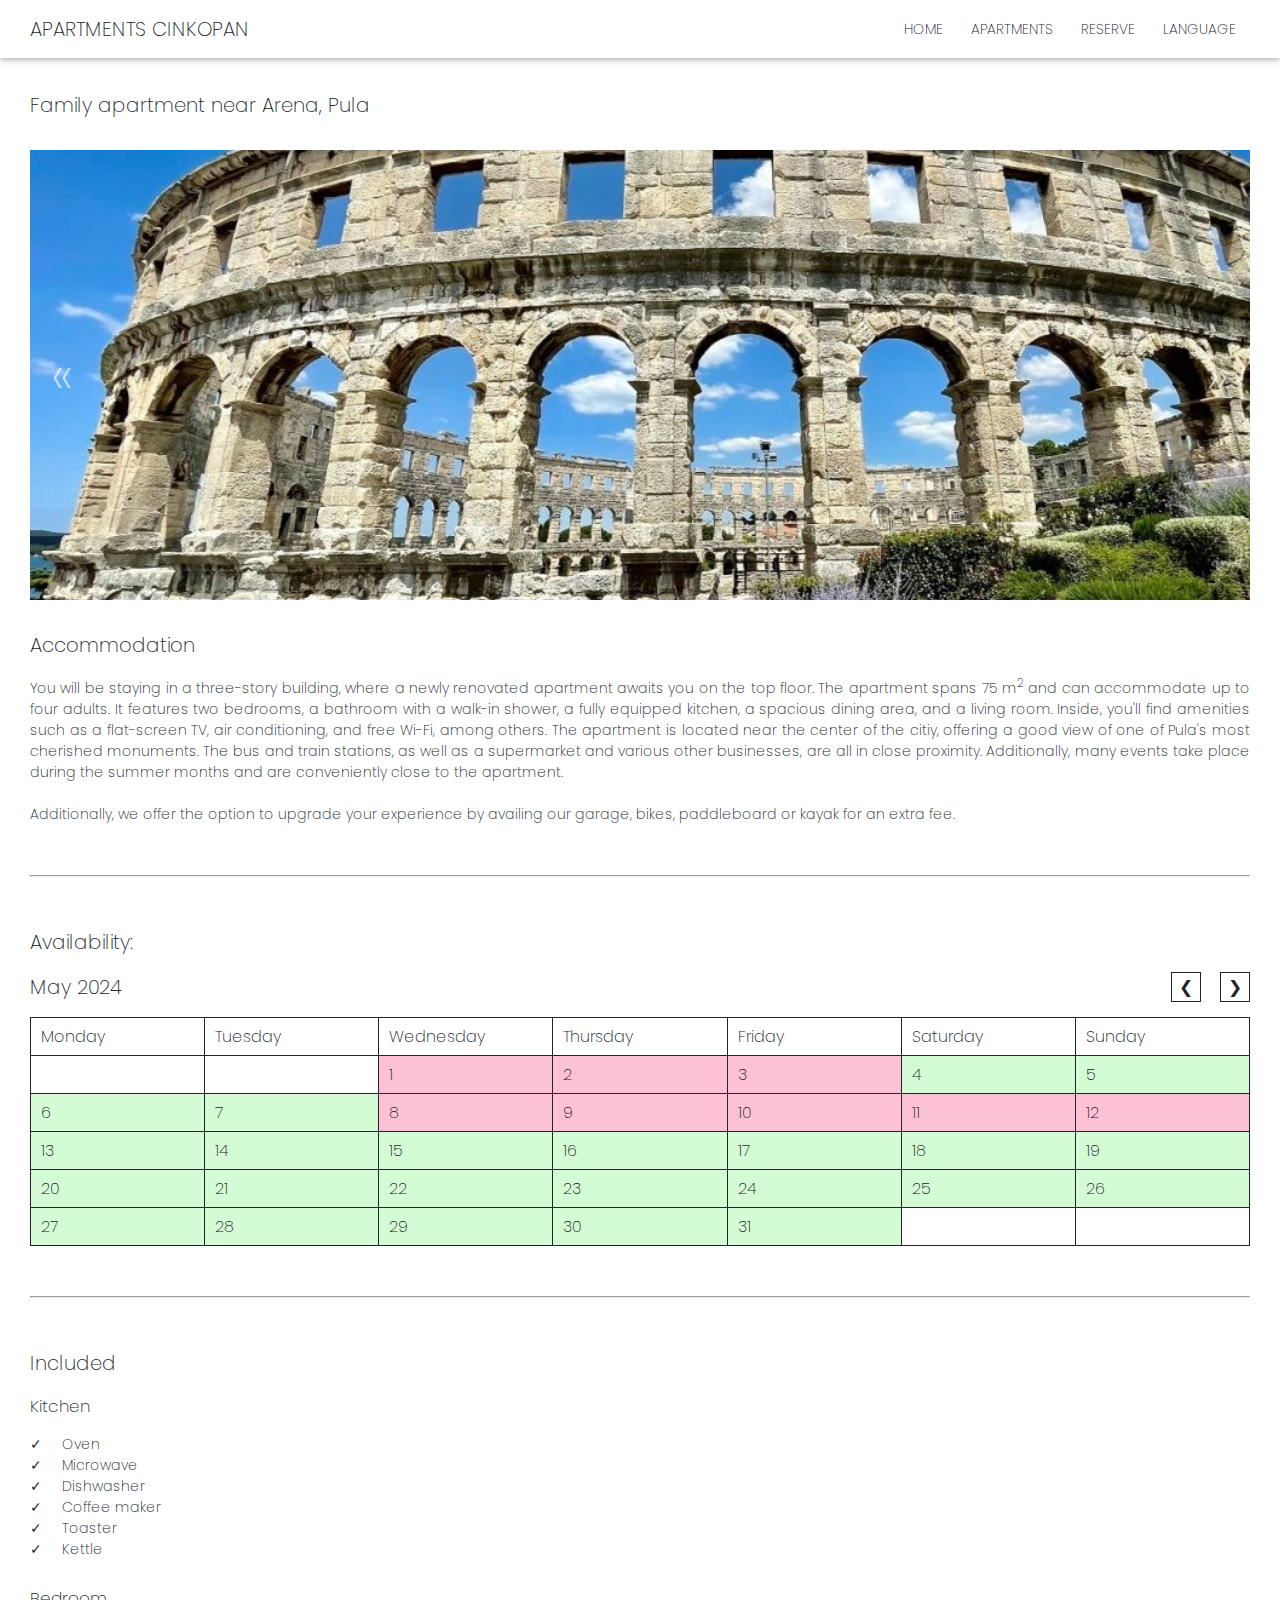
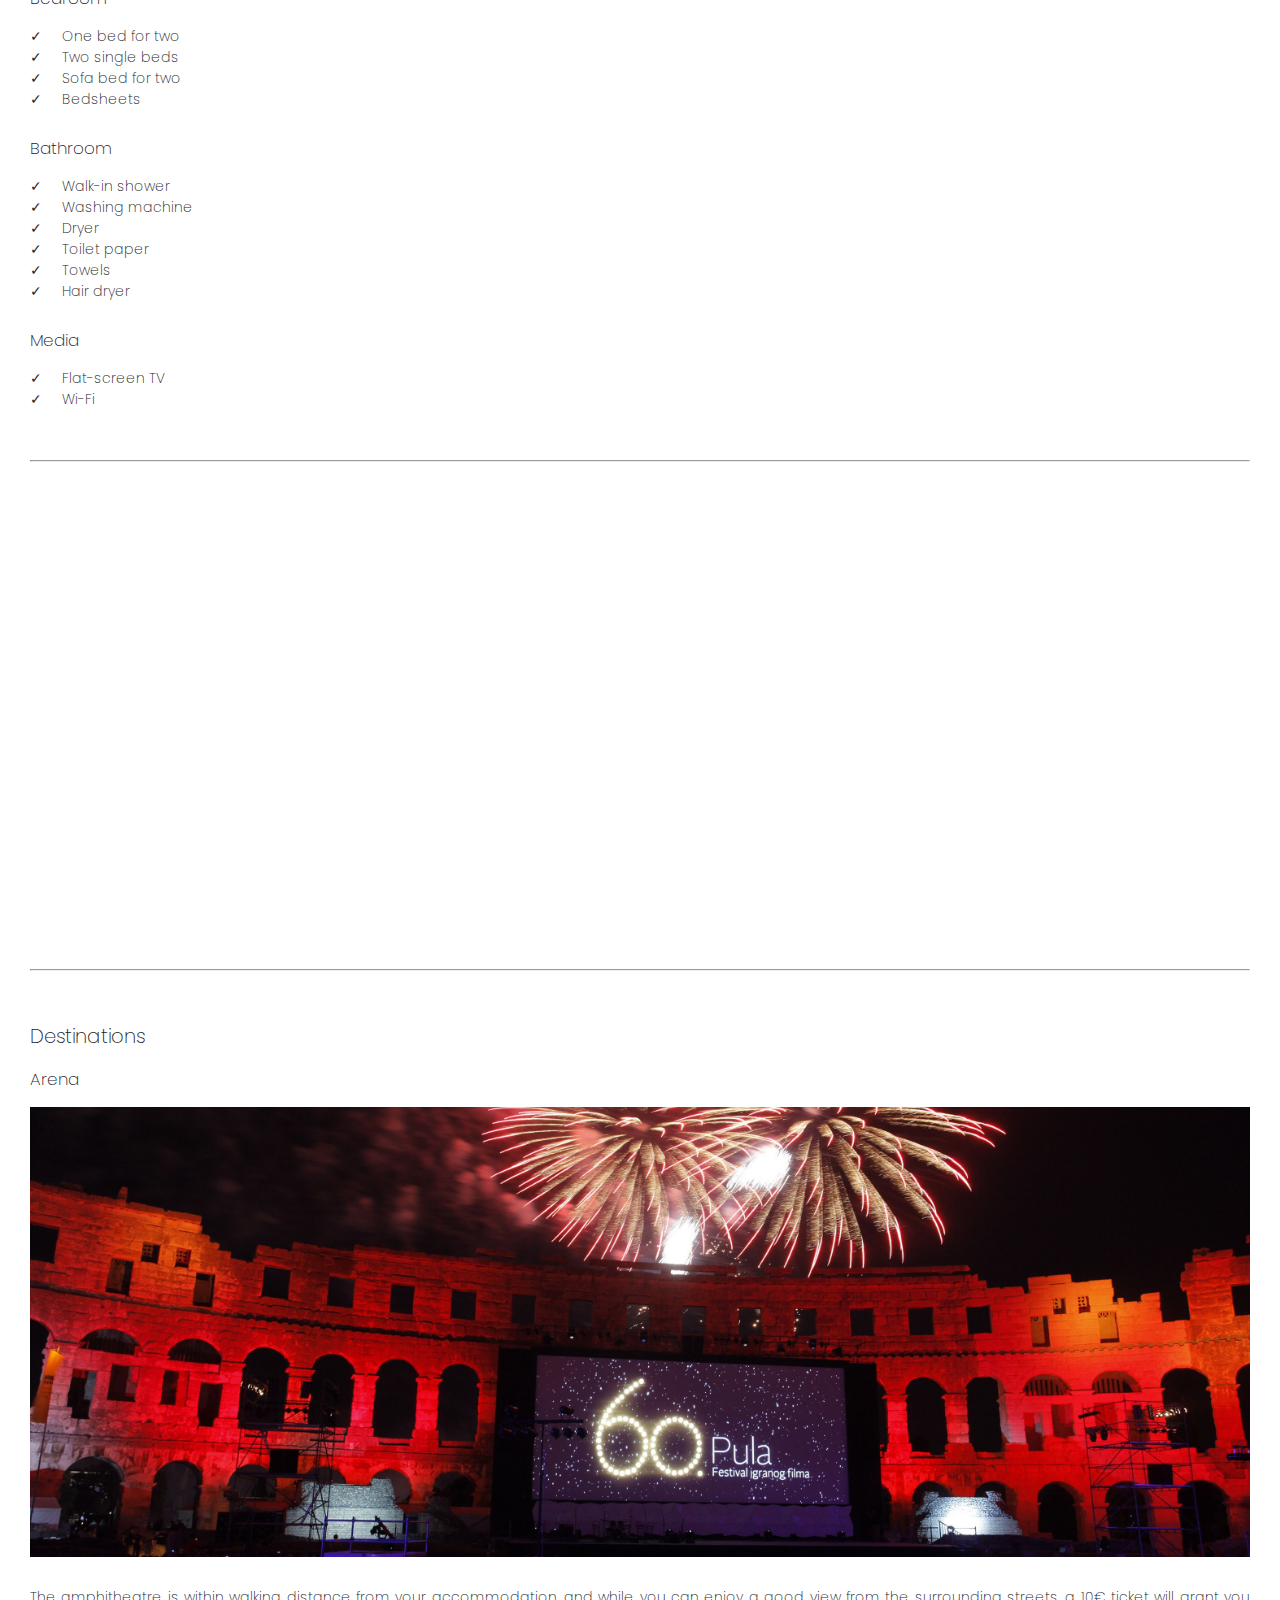
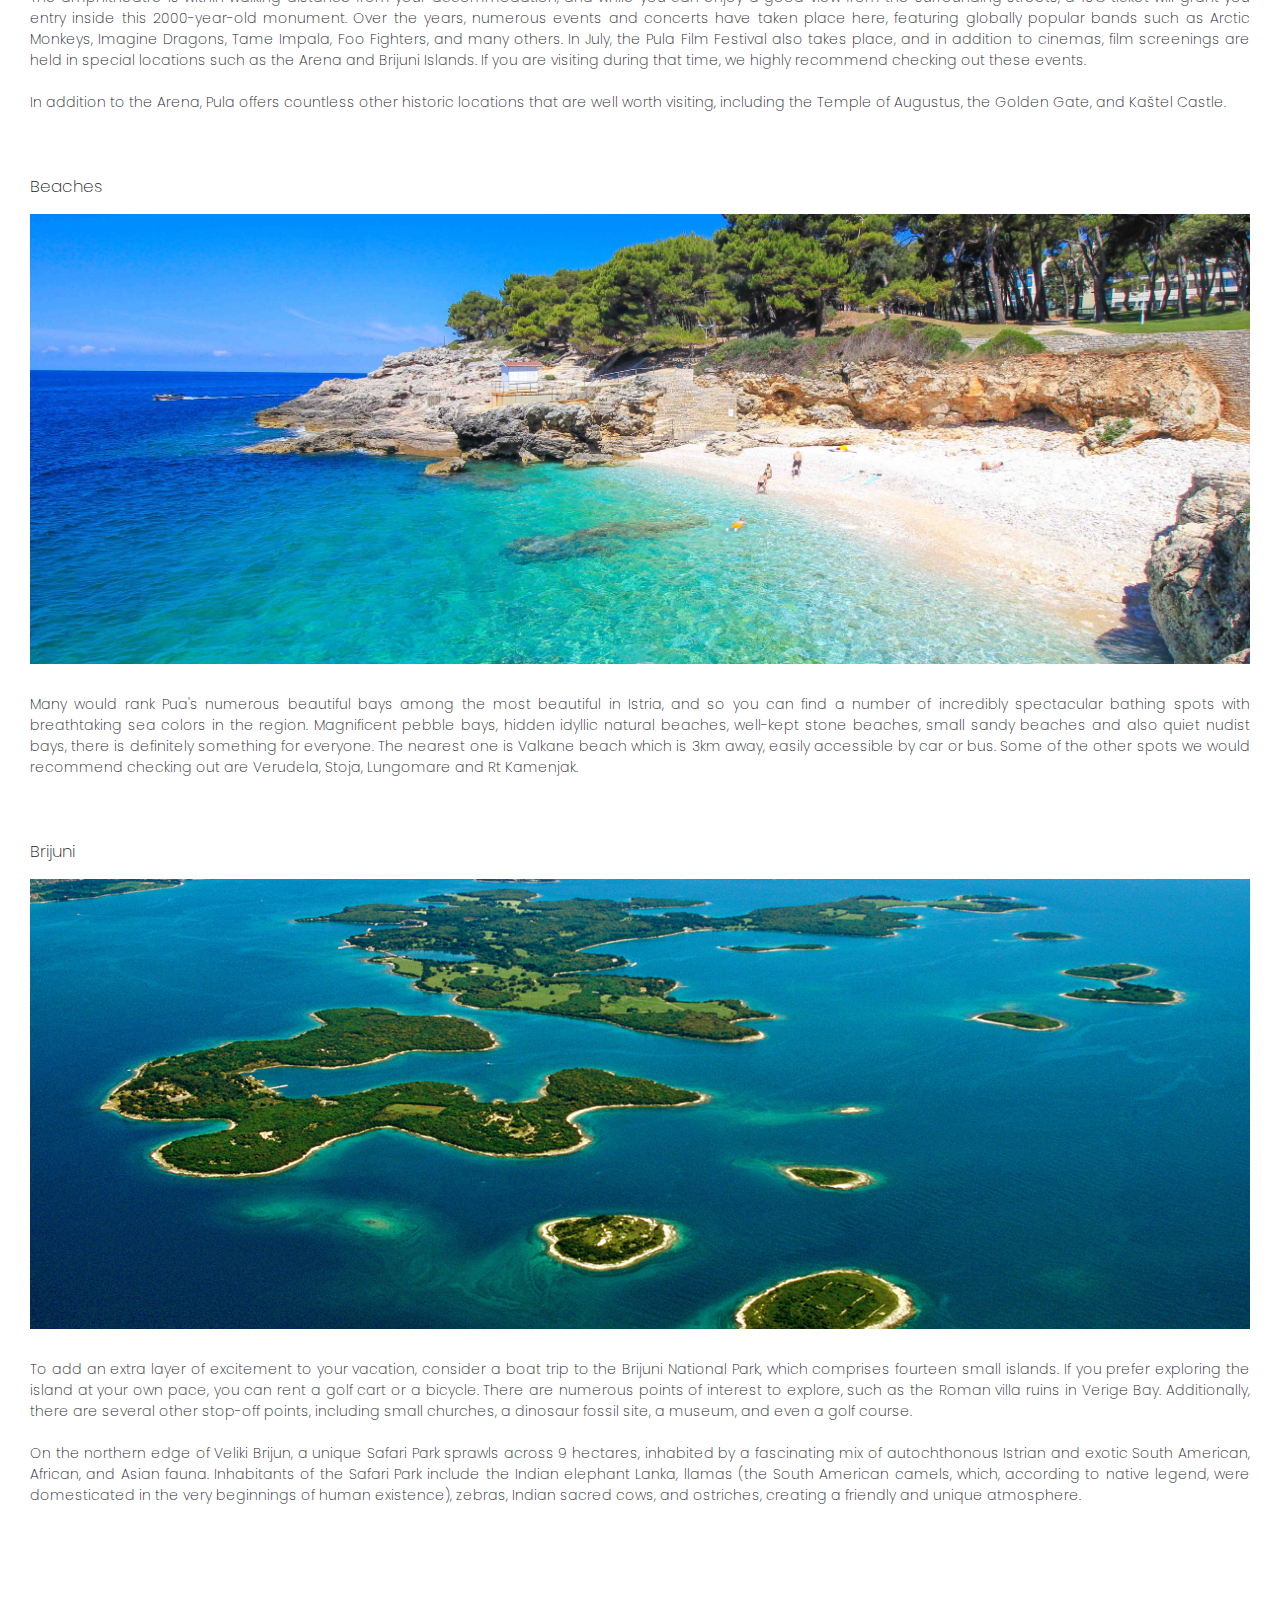
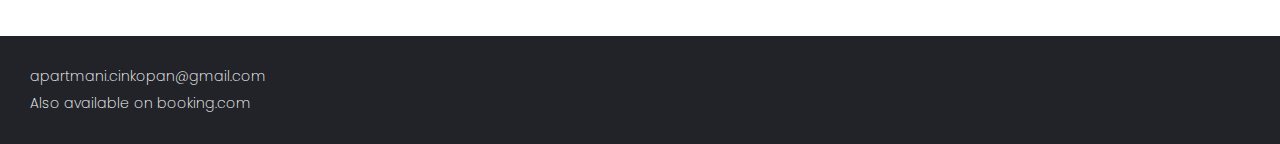
==== commit 352dd55d: "Add files via upload" ====
--- a/html/arena.html
+++ b/html/arena.html
@@ -99,6 +99,7 @@
 <hr>
 
         <div class="calendar">
+            <h3>Availability:</h3>
             <div class="calendar-nav">
                 
                 <div class="calendar-buttons">
--- a/css/style.css
+++ b/css/style.css
@@ -27,126 +27,6 @@
     margin: 0 auto;
     padding: 0 50px;
     min-height: 80vh;
-}
-
-/*
-=============
-DESIGN
-=============
-*/
-hr{
-    margin: 50px 0;
-    color: var(--darkgray);
-}
-.name{
-    margin-top: 90px;
-}
-h2{
-    font-size: 1.7rem;
-}
-h3{
-    font-size: 1.4rem;
-}
-h4{
-    font-size: 1.2rem;
-}
-p, li{
-    font-size: 1rem;
-}
-.text1{
-    margin-top: 30px;
-    margin-bottom: 50px;
-    text-align: justify;
-}
-.text1 h3, .text1  h4{
-    margin-bottom: 15px;
-}
-.destination{
-    display: flex;
-    justify-content: space-between;
-    margin-bottom: 30px;
-}
-.destination img, .destination p{
-    width: 48%;
-    height: auto;
-    object-fit: cover;
-}
-.mobile{
-    display: none;
-}
-
-/*
-=============
-CALENDAR
-=============
-*/
-.month{
-    display: none;
-}
-.active{
-    display: block;
-}
-
-.calendar-nav{
-    float: right;
-    justify-content: space-between;
-}
-.calendar-buttons button{
-    background-color: transparent;
-    border: 1px var(--darkgray) solid;
-    padding: 0.1rem 0.5rem;
-    font-size: 1.2rem;
-    margin-left: 1rem;
-}
-.calendar-buttons button:hover{
-    background-color: var(--hover-color);
-    transition: 0.3s all;
-}
-table, td, th{
-    border: 1px solid var(--darkgray);
-    border-collapse: collapse;
-}
-th, td{
-    padding: 6px 10px;
-    width: 14%;
-}
-table{
-    width: 100%;
-}
-.calendar{
-    width: 80%;
-    margin: 0 auto;
-}
-.calendar td:empty{
-    background-color: transparent;
-}
-.calendar td{
-    background-color: rgb(212, 252, 212);
-}
-.not-free{
-    background-color: rgb(252, 193, 213) !important;
-}
-/*
-=============
-INCLUDED
-=============
-*/
-.included-flex{
-    display: flex;
-    flex-wrap: wrap;
-}
-.included-flex ul{
-    padding-right: 60px;
-}
-.text1 ul{
-    list-style-position: inside;
-    list-style-type: "✓";
-}
-.text1 li span{
-    padding-left: 20px;
-}
-.under{
-    margin-top: 20px;
 }
 
 /*
@@ -309,6 +189,130 @@
 
 /*
 =============
+DESIGN
+=============
+*/
+hr{
+    margin: 50px 0;
+    color: var(--darkgray);
+}
+.name{
+    margin-top: 90px;
+}
+h2{
+    font-size: 1.7rem;
+}
+h3{
+    font-size: 1.4rem;
+}
+h4{
+    font-size: 1.2rem;
+}
+p, li{
+    font-size: 1rem;
+}
+.text1{
+    margin-top: 30px;
+    margin-bottom: 50px;
+    text-align: justify;
+}
+.text1 h3, .text1  h4{
+    margin-bottom: 15px;
+}
+.destination{
+    display: flex;
+    justify-content: space-between;
+    margin-bottom: 30px;
+}
+.destination img, .destination p{
+    width: 48%;
+    height: auto;
+    object-fit: cover;
+}
+.mobile{
+    display: none;
+}
+
+/*
+=============
+CALENDAR
+=============
+*/
+.month{
+    display: none;
+}
+.active{
+    display: block;
+}
+
+.calendar-nav{
+    float: right;
+    justify-content: space-between;
+}
+.calendar-buttons button{
+    background-color: transparent;
+    border: 1px var(--darkgray) solid;
+    padding: 0.1rem 0.5rem;
+    font-size: 1.2rem;
+    margin-left: 1rem;
+}
+.calendar-buttons button:hover{
+    background-color: var(--darkgray);
+    color: white;
+    transition: 0.3S all;
+}
+table, td, th{
+    border: 1px solid var(--darkgray);
+    border-collapse: collapse;
+}
+th, td{
+    padding: 6px 10px;
+    width: 14%;
+    overflow: hidden;
+    white-space: nowrap;
+}
+table{
+    width: 100%;
+}
+.calendar{
+    width: 80%;
+    margin: 0 auto;
+}
+.calendar td:empty{
+    background-color: transparent;
+}
+.calendar td{
+    background-color: rgb(212, 252, 212);
+}
+.not-free{
+    background-color: rgb(252, 193, 213) !important;
+}
+
+/*
+=============
+INCLUDED
+=============
+*/
+.included-flex{
+    display: flex;
+    flex-wrap: wrap;
+}
+.included-flex ul{
+    padding-right: 60px;
+}
+.text1 ul{
+    list-style-position: inside;
+    list-style-type: "✓";
+}
+.text1 li span{
+    padding-left: 20px;
+}
+.under{
+    margin-top: 20px;
+}
+
+/*
+=============
 GALLERY
 =============
 */
@@ -466,6 +470,16 @@
         word-break: break-all;
     }
 
+    /*|| Calendar*/
+    .calendar{
+        width: 100%;
+    }
+    table {
+        max-width: 100%;
+        width: 100%;
+        table-layout: fixed; /* This property is crucial for the behavior you want */
+      }
+
     /*|| Destinations*/
     .destination{
         flex-direction: column;
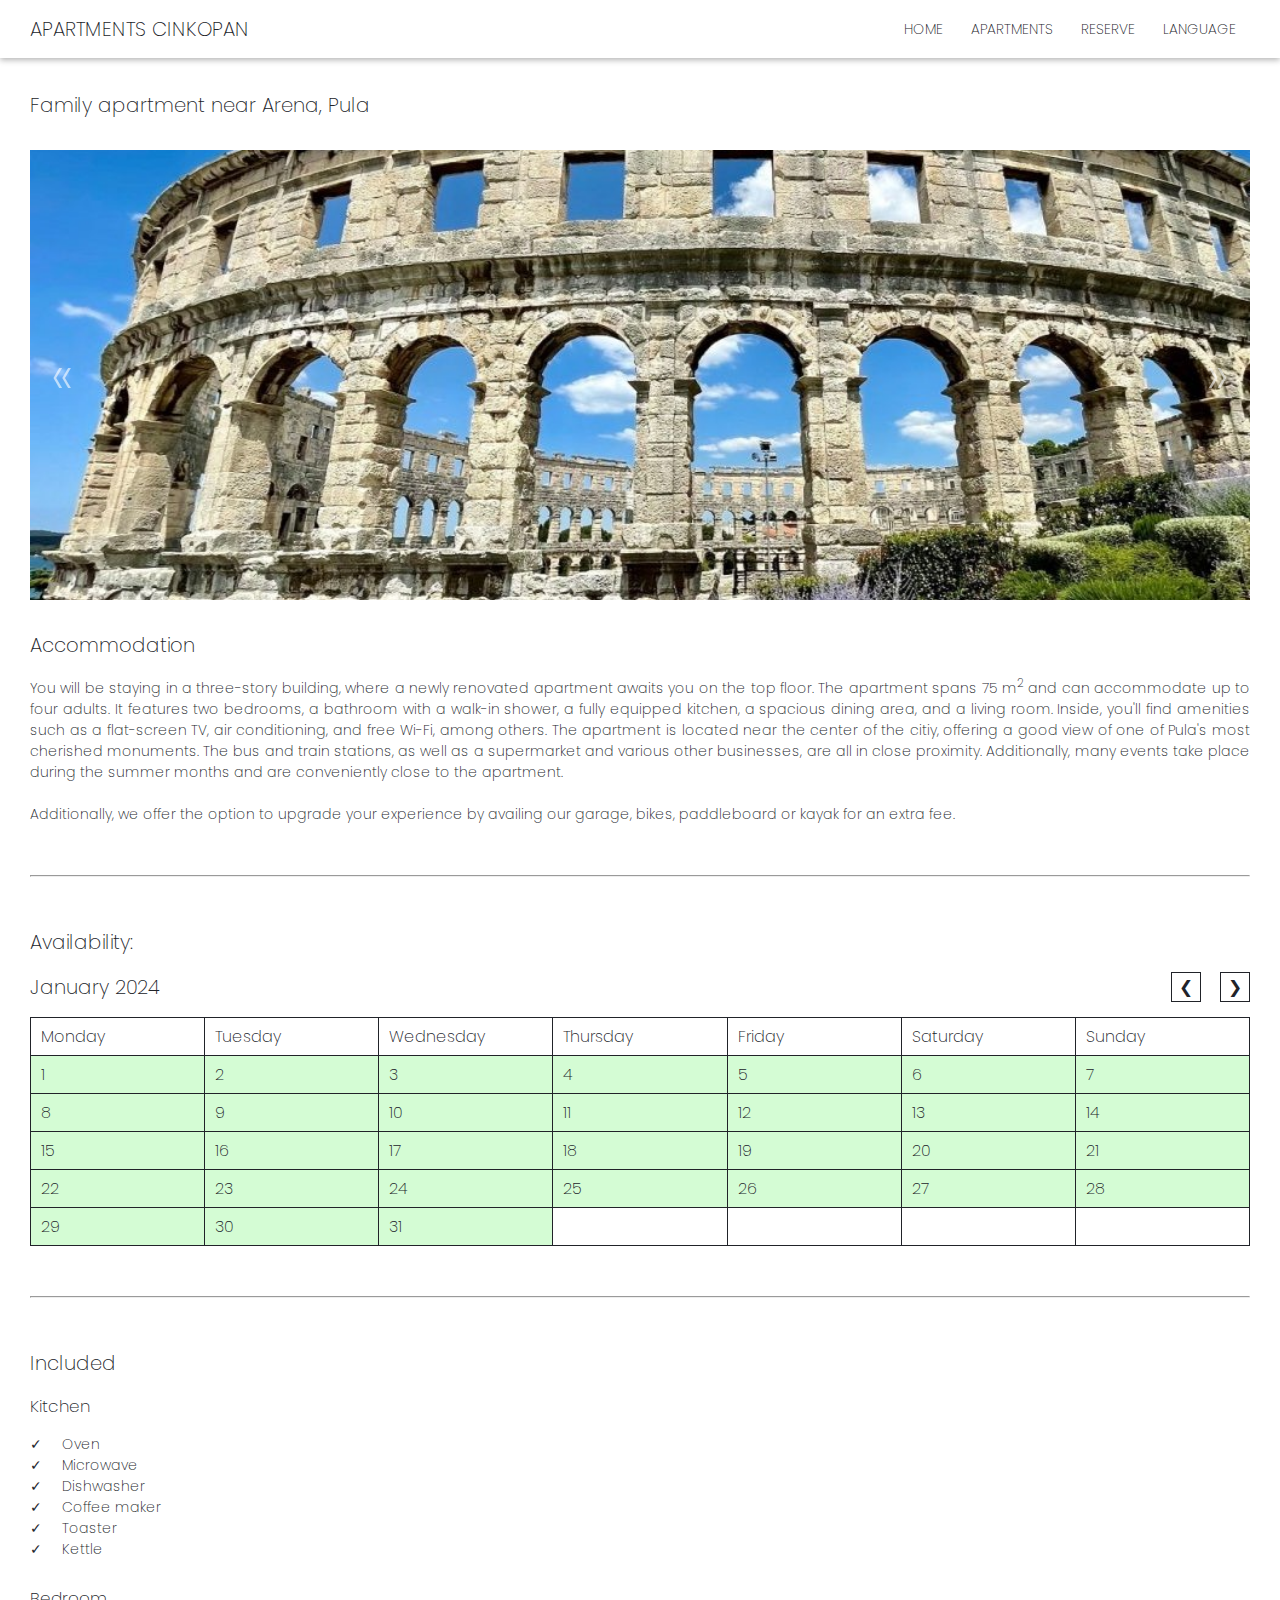
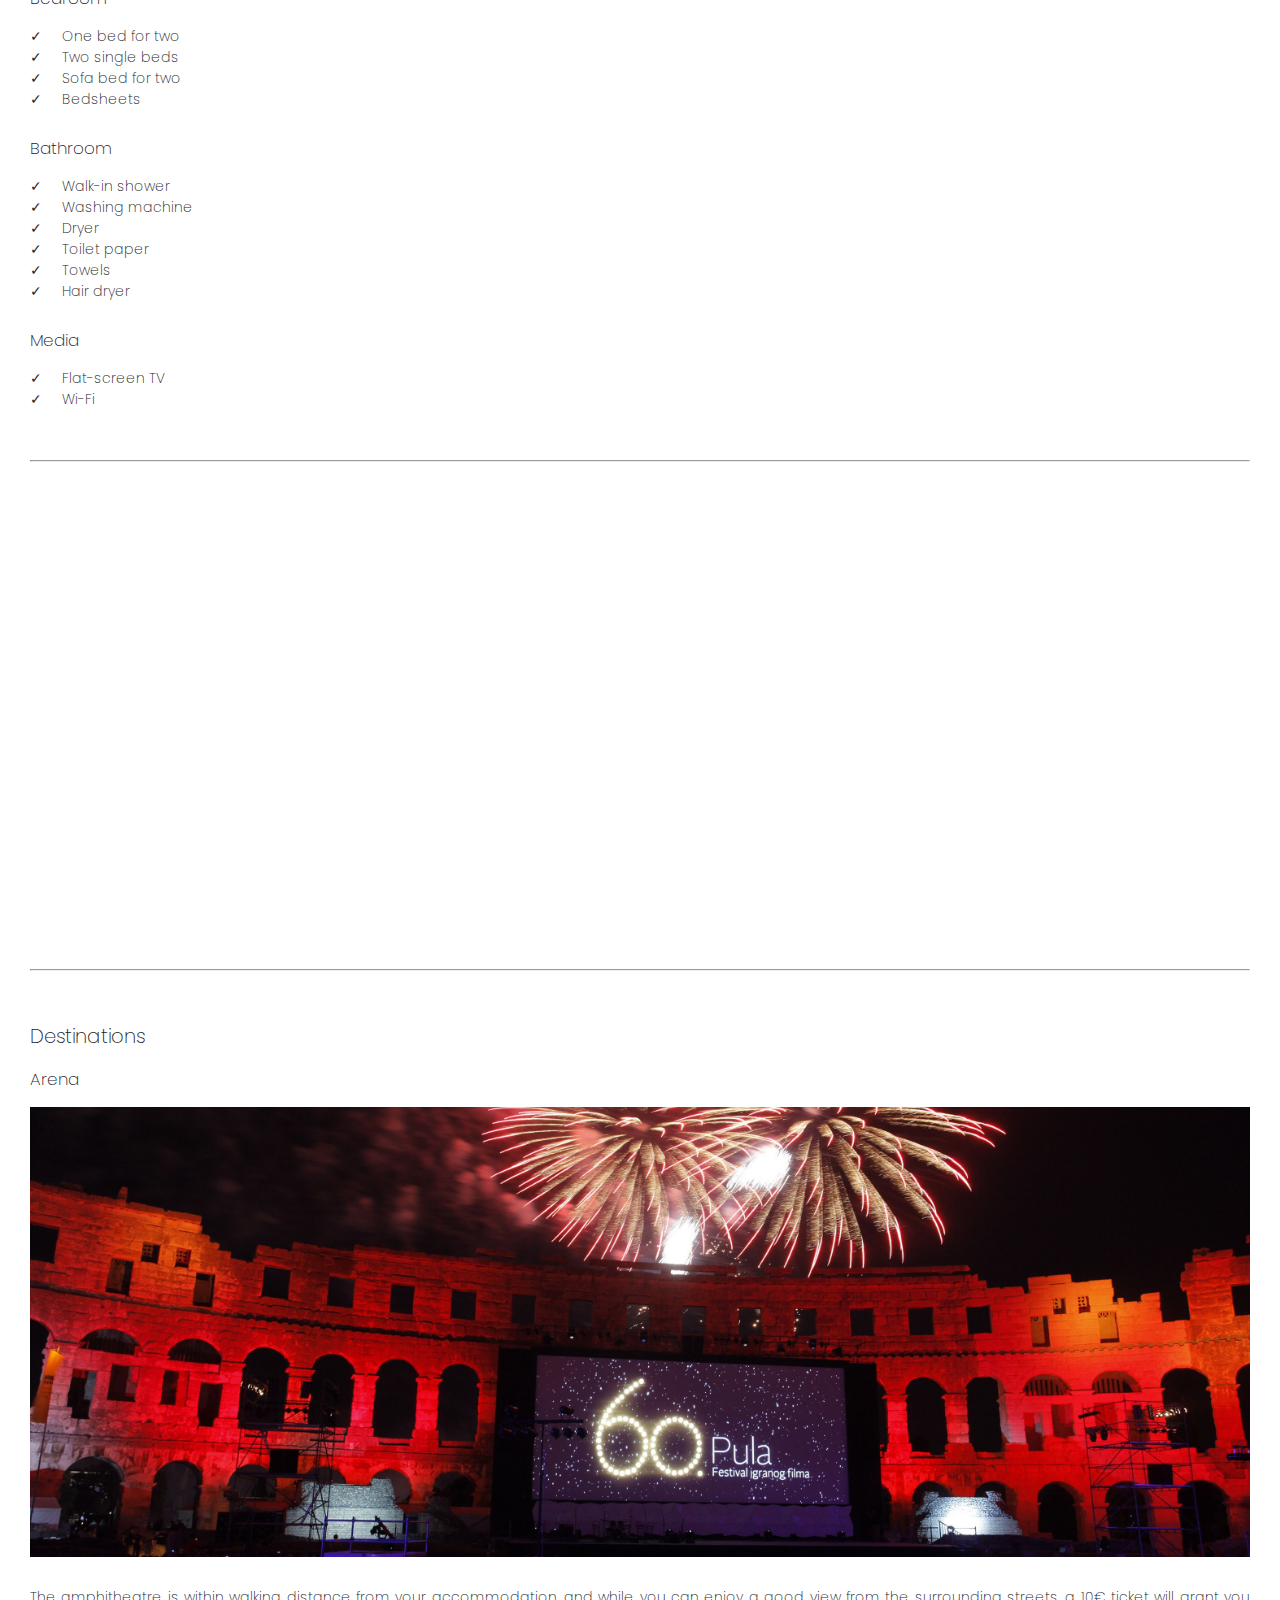
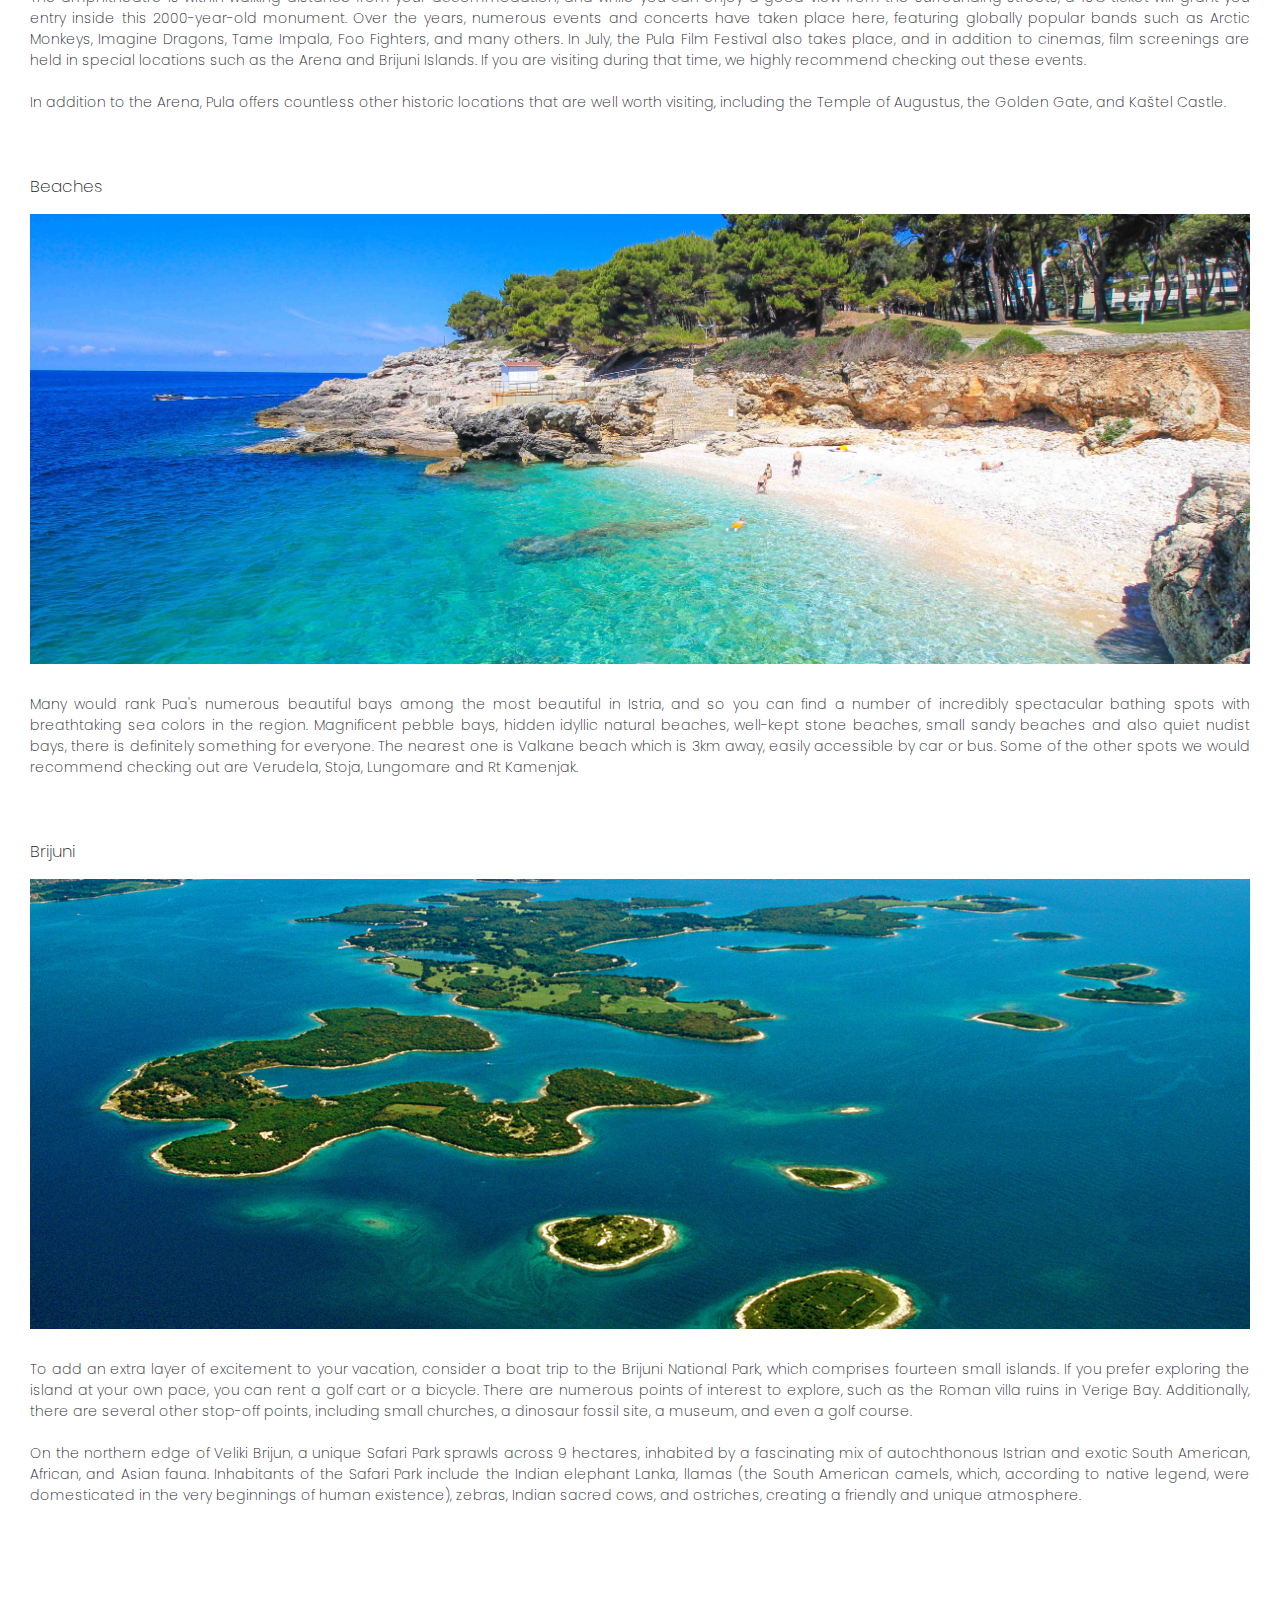
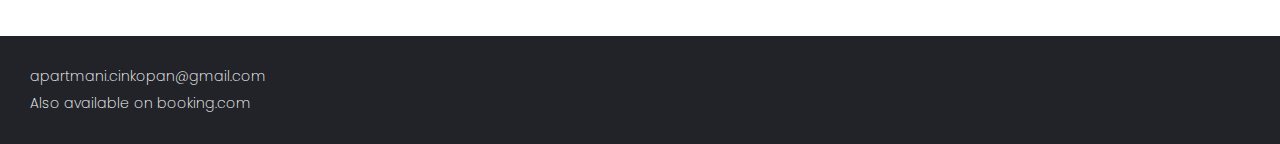
==== commit e963500c: "Add files via upload" ====
--- a/html/arena.html
+++ b/html/arena.html
@@ -103,15 +103,255 @@
             <div class="calendar-nav">
                 
                 <div class="calendar-buttons">
-                    <button class="calendar-button next">&#10094;</button>
-                    <button class="calendar-button prev">&#10095;</button>
+                    <button class="calendar-button prev">&#10094;</button>
+                    <button class="calendar-button next">&#10095;</button>
                 </div>
             </div>
 
             <!--Months:-->
 
+            <!--January-->
+            <div class="month active">
+                <table>
+                    <h3>January 2024</h2>
+                    <tr>
+                        <th>Monday</th>
+                        <th>Tuesday</th>
+                        <th>Wednesday</th>
+                        <th>Thursday</th>
+                        <th>Friday</th>
+                        <th>Saturday</th>
+                        <th>Sunday</th>
+                    </tr>
+                    <tr>
+                        <td>1</td>
+                        <td>2</td>
+                        <td>3</td>
+                        <td>4</td>
+                        <td>5</td>
+                        <td>6</td>
+                        <td>7</td>
+                    </tr>
+                    <tr>
+                        <td>8</td>
+                        <td>9</td>
+                        <td>10</td>
+                        <td>11</td>
+                        <td>12</td>
+                        <td>13</td>
+                        <td>14</td>
+                    </tr>
+                    <tr>
+                        <td>15</td>
+                        <td>16</td>
+                        <td>17</td>
+                        <td>18</td>
+                        <td>19</td>
+                        <td>20</td>
+                        <td>21</td>
+                    </tr>
+                    <tr>
+                        <td>22</td>
+                        <td>23</td>
+                        <td>24</td>
+                        <td>25</td>
+                        <td>26</td>
+                        <td>27</td>
+                        <td>28</td>
+                    </tr>
+                    <tr>
+                        <td>29</td>
+                        <td>30</td>
+                        <td>31</td>
+                        <td></td>
+                        <td></td>
+                        <td></td>
+                        <td></td>
+                    </tr>
+                </table>
+            </div>
+            <!--February-->
+            <div class="month">
+                <table>
+                    <h3>February 2024</h2>
+                    <tr>
+                        <th>Monday</th>
+                        <th>Tuesday</th>
+                        <th>Wednesday</th>
+                        <th>Thursday</th>
+                        <th>Friday</th>
+                        <th>Saturday</th>
+                        <th>Sunday</th>
+                    </tr>
+                    <tr>
+                        <td></td>
+                        <td></td>
+                        <td></td>
+                        <td>1</td>
+                        <td>2</td>
+                        <td>3</td>
+                        <td>4</td>
+                    </tr>
+                    <tr>
+                        <td>5</td>
+                        <td>6</td>
+                        <td>7</td>
+                        <td>8</td>
+                        <td>9</td>
+                        <td>10</td>
+                        <td>11</td>
+                    </tr>
+                    <tr>
+                        <td>12</td>
+                        <td>13</td>
+                        <td>14</td>
+                        <td>15</td>
+                        <td>16</td>
+                        <td>17</td>
+                        <td>18</td>
+                    </tr>
+                    <tr>
+                        <td>19</td>
+                        <td>20</td>
+                        <td>21</td>
+                        <td>22</td>
+                        <td>23</td>
+                        <td>24</td>
+                        <td>25</td>
+                    </tr>
+                    <tr>
+                        <td>26</td>
+                        <td>27</td>
+                        <td>28</td>
+                        <td>29</td>
+                        <td></td>
+                        <td></td>
+                        <td></td>
+                    </tr>
+                </table>
+            </div>
+            <!--March-->
+            <div class="month">
+                <table>
+                    <h3>March 2024</h2>
+                    <tr>
+                        <th>Monday</th>
+                        <th>Tuesday</th>
+                        <th>Wednesday</th>
+                        <th>Thursday</th>
+                        <th>Friday</th>
+                        <th>Saturday</th>
+                        <th>Sunday</th>
+                    </tr>
+                    <tr>
+                        <td></td>
+                        <td></td>
+                        <td></td>
+                        <td></td>
+                        <td>1</td>
+                        <td>2</td>
+                        <td>3</td>
+                    </tr>
+                    <tr>
+                        <td>4</td>
+                        <td>5</td>
+                        <td>6</td>
+                        <td>7</td>
+                        <td>8</td>
+                        <td>9</td>
+                        <td>10</td>
+                    </tr>
+                    <tr>
+                        <td>11</td>
+                        <td>12</td>
+                        <td>13</td>
+                        <td>14</td>
+                        <td>15</td>
+                        <td>16</td>
+                        <td>17</td>
+                    </tr>
+                    <tr>
+                        <td>18</td>
+                        <td>19</td>
+                        <td>20</td>
+                        <td>21</td>
+                        <td>22</td>
+                        <td>23</td>
+                        <td>24</td>
+                    </tr>
+                    <tr>
+                        <td>25</td>
+                        <td>26</td>
+                        <td>27</td>
+                        <td>28</td>
+                        <td>29</td>
+                        <td>30</td>
+                        <td>31</td>
+                    </tr>
+                </table>
+            </div>
+            <!--April-->
+            <div class="month">
+                <table>
+                    <h3>April 2024</h2>
+                    <tr>
+                        <th>Monday</th>
+                        <th>Tuesday</th>
+                        <th>Wednesday</th>
+                        <th>Thursday</th>
+                        <th>Friday</th>
+                        <th>Saturday</th>
+                        <th>Sunday</th>
+                    </tr>
+                    <tr>
+                        <td>1</td>
+                        <td>2</td>
+                        <td>3</td>
+                        <td>4</td>
+                        <td>5</td>
+                        <td>6</td>
+                        <td>7</td>
+                    </tr>
+                    <tr>
+                        <td>8</td>
+                        <td>9</td>
+                        <td>10</td>
+                        <td>11</td>
+                        <td>12</td>
+                        <td>13</td>
+                        <td>14</td>
+                    </tr>
+                    <tr>
+                        <td>15</td>
+                        <td>16</td>
+                        <td>17</td>
+                        <td>18</td>
+                        <td>19</td>
+                        <td>20</td>
+                        <td>21</td>
+                    </tr>
+                    <tr>
+                        <td>22</td>
+                        <td>23</td>
+                        <td>24</td>
+                        <td>25</td>
+                        <td>26</td>
+                        <td>27</td>
+                        <td>28</td>
+                    </tr>
+                    <tr>
+                        <td>29</td>
+                        <td>30</td>
+                        <td></td>
+                        <td></td>
+                        <td></td>
+                        <td></td>
+                        <td></td>
+                    </tr>
+                </table>
+            </div>
             <!--May-->
-            <div class="month active">
+            <div class="month">
                 <table>
                     <h3>May 2024</h2>
                     <tr>
@@ -193,43 +433,423 @@
                         <td>2</td>
                     </tr>
                     <tr>
-                        <td class="not-free">3</td>
-                        <td class="not-free">4</td>
-                        <td class="not-free">5</td>
-                        <td class="not-free">6</td>
-                        <td>7</td>
-                        <td>8</td>
-                        <td>9</td>
-                    </tr>
-                    <tr>
-                        <td>10</td>
-                        <td>11</td>
-                        <td>12</td>
-                        <td>13</td>
-                        <td>14</td>
-                        <td>15</td>
-                        <td>16</td>
-                    </tr>
-                    <tr>
-                        <td>17</td>
-                        <td>18</td>
-                        <td>19</td>
-                        <td>20</td>
-                        <td>21</td>
-                        <td>22</td>
-                        <td>23</td>
-                    </tr>
-                    <tr>
-                        <td>24</td>
-                        <td>25</td>
-                        <td>26</td>
-                        <td>27</td>
-                        <td>28</td>
-                        <td>29</td>
-                        <td>30</td>
-                    </tr>
-                </table>
-            </div>
+                        <td>3</td>
+                        <td>4</td>
+                        <td>5</td>
+                        <td>6</td>
+                        <td>7</td>
+                        <td>8</td>
+                        <td>9</td>
+                    </tr>
+                    <tr>
+                        <td>10</td>
+                        <td>11</td>
+                        <td>12</td>
+                        <td>13</td>
+                        <td>14</td>
+                        <td>15</td>
+                        <td>16</td>
+                    </tr>
+                    <tr>
+                        <td>17</td>
+                        <td>18</td>
+                        <td>19</td>
+                        <td>20</td>
+                        <td>21</td>
+                        <td>22</td>
+                        <td>23</td>
+                    </tr>
+                    <tr>
+                        <td>24</td>
+                        <td>25</td>
+                        <td>26</td>
+                        <td>27</td>
+                        <td>28</td>
+                        <td>29</td>
+                        <td>30</td>
+                    </tr>
+                </table>
+            </div>
+            <!--July-->
+            <div class="month">
+                <table>
+                    <h3>July 2024</h2>
+                    <tr>
+                        <th>Monday</th>
+                        <th>Tuesday</th>
+                        <th>Wednesday</th>
+                        <th>Thursday</th>
+                        <th>Friday</th>
+                        <th>Saturday</th>
+                        <th>Sunday</th>
+                    </tr>
+                    <tr>
+                        <td>1</td>
+                        <td>2</td>
+                        <td>3</td>
+                        <td>4</td>
+                        <td>5</td>
+                        <td>6</td>
+                        <td>7</td>
+                    </tr>
+                    <tr>
+                        <td>8</td>
+                        <td>9</td>
+                        <td>10</td>
+                        <td>11</td>
+                        <td>12</td>
+                        <td>13</td>
+                        <td>14</td>
+                    </tr>
+                    <tr>
+                        <td>15</td>
+                        <td>16</td>
+                        <td>17</td>
+                        <td>18</td>
+                        <td>19</td>
+                        <td>20</td>
+                        <td>21</td>
+                    </tr>
+                    <tr>
+                        <td>22</td>
+                        <td>23</td>
+                        <td>24</td>
+                        <td>25</td>
+                        <td>26</td>
+                        <td>27</td>
+                        <td>28</td>
+                    </tr>
+                    <tr>
+                        <td>29</td>
+                        <td>30</td>
+                        <td>31</td>
+                        <td></td>
+                        <td></td>
+                        <td></td>
+                        <td></td>
+                    </tr>
+                </table>
+            </div>
+            <!--August-->
+            <div class="month">
+                <table>
+                    <h3>August 2024</h2>
+                    <tr>
+                        <th>Monday</th>
+                        <th>Tuesday</th>
+                        <th>Wednesday</th>
+                        <th>Thursday</th>
+                        <th>Friday</th>
+                        <th>Saturday</th>
+                        <th>Sunday</th>
+                    </tr>
+                    <tr>
+                        <td></td>
+                        <td></td>
+                        <td></td>
+                        <td>1</td>
+                        <td>2</td>
+                        <td>3</td>
+                        <td>4</td>
+                    </tr>
+                    <tr>
+                        <td>5</td>
+                        <td>6</td>
+                        <td>7</td>
+                        <td>8</td>
+                        <td>9</td>
+                        <td>10</td>
+                        <td>11</td>
+                    </tr>
+                    <tr>
+                        <td>12</td>
+                        <td>13</td>
+                        <td>14</td>
+                        <td>15</td>
+                        <td>16</td>
+                        <td>17</td>
+                        <td>18</td>
+                    </tr>
+                    <tr>
+                        <td>19</td>
+                        <td>20</td>
+                        <td>21</td>
+                        <td>22</td>
+                        <td>23</td>
+                        <td>24</td>
+                        <td>25</td>
+                    </tr>
+                    <tr>
+                        <td>26</td>
+                        <td>27</td>
+                        <td>28</td>
+                        <td>29</td>
+                        <td>30</td>
+                        <td>31</td>
+                        <td></td>
+                    </tr>
+                </table>
+            </div>
+            <!--September-->
+            <div class="month">
+                <table>
+                    <h3>September 2024</h2>
+                    <tr>
+                        <th>Monday</th>
+                        <th>Tuesday</th>
+                        <th>Wednesday</th>
+                        <th>Thursday</th>
+                        <th>Friday</th>
+                        <th>Saturday</th>
+                        <th>Sunday</th>
+                    </tr>
+                    <tr>
+                        <td></td>
+                        <td></td>
+                        <td></td>
+                        <td></td>
+                        <td></td>
+                        <td></td>
+                        <td>1</td>
+                    </tr>
+                    <tr>
+                        <td>2</td>
+                        <td>3</td>
+                        <td>4</td>
+                        <td>5</td>
+                        <td>6</td>
+                        <td>7</td>
+                        <td>8</td>
+                    </tr>
+                    <tr>
+                        <td>9</td>
+                        <td>10</td>
+                        <td>11</td>
+                        <td>12</td>
+                        <td>13</td>
+                        <td>14</td>
+                        <td>15</td>
+                    </tr>
+                    <tr>
+                        <td>16</td>
+                        <td>17</td>
+                        <td>18</td>
+                        <td>19</td>
+                        <td>20</td>
+                        <td>21</td>
+                        <td>22</td>
+                    </tr>
+                    <tr>
+                        <td>23</td>
+                        <td>24</td>
+                        <td>25</td>
+                        <td>26</td>
+                        <td>27</td>
+                        <td>28</td>
+                        <td>29</td>
+                    </tr>
+                    <tr>
+                        <td>30</td>
+                        <td></td>
+                        <td></td>
+                        <td></td>
+                        <td></td>
+                        <td></td>
+                        <td></td>
+                    </tr>
+                </table>
+            </div>
+            <!--October-->
+            <div class="month">
+                <table>
+                    <h3>October 2024</h2>
+                    <tr>
+                        <th>Monday</th>
+                        <th>Tuesday</th>
+                        <th>Wednesday</th>
+                        <th>Thursday</th>
+                        <th>Friday</th>
+                        <th>Saturday</th>
+                        <th>Sunday</th>
+                    </tr>
+                    <tr>
+                        <td></td>
+                        <td>1</td>
+                        <td>2</td>
+                        <td>3</td>
+                        <td>4</td>
+                        <td>5</td>
+                        <td>6</td>
+                    </tr>
+                    <tr>
+                        <td>7</td>
+                        <td>8</td>
+                        <td>9</td>
+                        <td>10</td>
+                        <td>11</td>
+                        <td>12</td>
+                        <td>13</td>
+                    </tr>
+                    <tr>
+                        <td>14</td>
+                        <td>15</td>
+                        <td>16</td>
+                        <td>17</td>
+                        <td>18</td>
+                        <td>19</td>
+                        <td>20</td>
+                    </tr>
+                    <tr>
+                        <td>21</td>
+                        <td>22</td>
+                        <td>23</td>
+                        <td>24</td>
+                        <td>25</td>
+                        <td>26</td>
+                        <td>27</td>
+                    </tr>
+                    <tr>
+                        <td>28</td>
+                        <td>29</td>
+                        <td>30</td>
+                        <td>31</td>
+                        <td></td>
+                        <td></td>
+                        <td></td>
+                    </tr>
+                </table>
+            </div>
+            <!--November-->
+            <div class="month">
+                <table>
+                    <h3>November 2024</h2>
+                    <tr>
+                        <th>Monday</th>
+                        <th>Tuesday</th>
+                        <th>Wednesday</th>
+                        <th>Thursday</th>
+                        <th>Friday</th>
+                        <th>Saturday</th>
+                        <th>Sunday</th>
+                    </tr>
+                    <tr>
+                        <td></td>
+                        <td></td>
+                        <td></td>
+                        <td></td>
+                        <td>1</td>
+                        <td>2</td>
+                        <td>3</td>
+                    </tr>
+                    <tr>
+                        <td>4</td>
+                        <td>5</td>
+                        <td>6</td>
+                        <td>7</td>
+                        <td>8</td>
+                        <td>9</td>
+                        <td>10</td>
+                    </tr>
+                    <tr>
+                        <td>11</td>
+                        <td>12</td>
+                        <td>13</td>
+                        <td>14</td>
+                        <td>15</td>
+                        <td>16</td>
+                        <td>17</td>
+                    </tr>
+                    <tr>
+                        <td>18</td>
+                        <td>19</td>
+                        <td>20</td>
+                        <td>21</td>
+                        <td>22</td>
+                        <td>23</td>
+                        <td>24</td>
+                    </tr>
+                    <tr>
+                        <td>25</td>
+                        <td>26</td>
+                        <td>27</td>
+                        <td>28</td>
+                        <td>29</td>
+                        <td>30</td>
+                        <td></td>
+                    </tr>
+                </table>
+            </div>
+            <!--December-->
+            <div class="month">
+                <table>
+                    <h3>December 2024</h2>
+                    <tr>
+                        <th>Monday</th>
+                        <th>Tuesday</th>
+                        <th>Wednesday</th>
+                        <th>Thursday</th>
+                        <th>Friday</th>
+                        <th>Saturday</th>
+                        <th>Sunday</th>
+                    </tr>
+                    <tr>
+                        <td></td>
+                        <td></td>
+                        <td></td>
+                        <td></td>
+                        <td></td>
+                        <td></td>
+                        <td>1</td>
+                    </tr>
+                    <tr>
+                        <td>2</td>
+                        <td>3</td>
+                        <td>4</td>
+                        <td>5</td>
+                        <td>6</td>
+                        <td>7</td>
+                        <td>8</td>
+                    </tr>
+                    <tr>
+                        <td>9</td>
+                        <td>10</td>
+                        <td>11</td>
+                        <td>12</td>
+                        <td>13</td>
+                        <td>14</td>
+                        <td>15</td>
+                    </tr>
+                    <tr>
+                        <td>16</td>
+                        <td>17</td>
+                        <td>18</td>
+                        <td>19</td>
+                        <td>20</td>
+                        <td>21</td>
+                        <td>22</td>
+                    </tr>
+                    <tr>
+                        <td>23</td>
+                        <td>24</td>
+                        <td>25</td>
+                        <td>26</td>
+                        <td>27</td>
+                        <td>28</td>
+                        <td>29</td>
+                    </tr>
+                    <tr>
+                        <td>30</td>
+                        <td>31</td>
+                        <td></td>
+                        <td></td>
+                        <td></td>
+                        <td></td>
+                        <td></td>
+                    </tr>
+                </table>
+            </div>
+            
+
         </div>
 
 <hr>
--- a/css/style.css
+++ b/css/style.css
@@ -132,6 +132,8 @@
     color: skyblue;
     margin-left: 0.5rem;
 }
+
+/*Hamburger*/
 .nav-toggle {
     font-size: 1.5rem;
     color: var(--darkgray);
@@ -140,51 +142,33 @@
     transition: 0.3s all;
     cursor: pointer;
   }
-  .nav-toggle:hover {
-    color: var(--darkgray);
+  .nav-toggle.rotate {
     transform: rotate(90deg);
   }
-/*Dropwown*/
-.dropdown{
-    display: none;
-}
-.show-dropdown{
-    display: block;
-}
-.dropdown a{
-    margin-left: 1rem;
-}
-.dropdown a:hover{
-    margin-left: 1.5rem;
-}
-.ap-button{
-    border: none;
-    background-color: transparent;
-}
-
-/*Bar*/
-.bar {
+  .bar {
     display: block;
     width: 25px;
     height: 2px;
     background-color: var(--darkgray);
     margin: 6px 0;
   }
-.toggle-button{
-    position: absolute;
-    top: 20px;
-    right: 25px;
+
+/*Dropwown*/
+.dropdown{
     display: none;
-    flex-direction: column;
-    justify-content: space-between;
-    width: 25px;
-    height: 20px;
-}
-.toggle-button .bar{
-    height: 2px;
-    width: 100%;
-    background-color: var(--darkgray);
-    border-radius: 10px;
+}
+.show-dropdown{
+    display: block;
+}
+.dropdown a{
+    margin-left: 1rem;
+}
+.dropdown a:hover{
+    margin-left: 1.5rem;
+}
+.ap-button{
+    border: none;
+    background-color: transparent;
 }
 
 /*
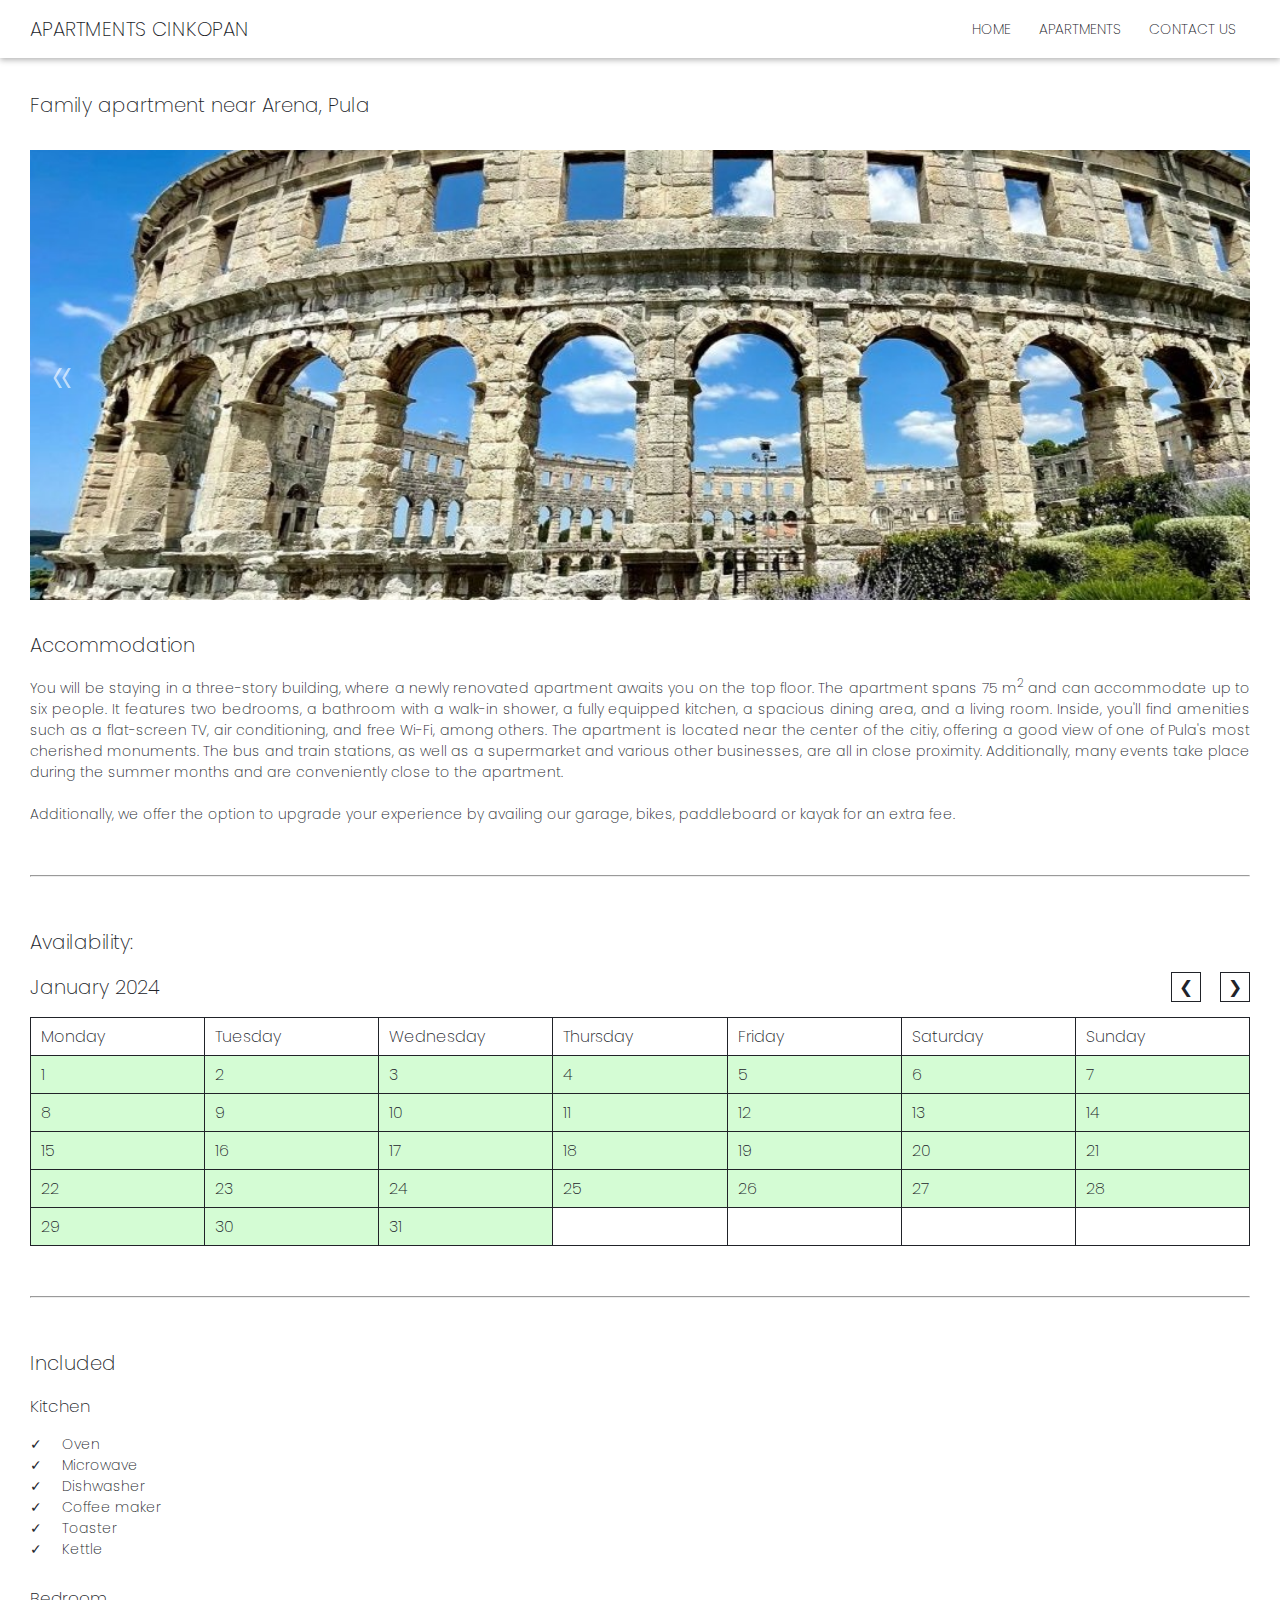
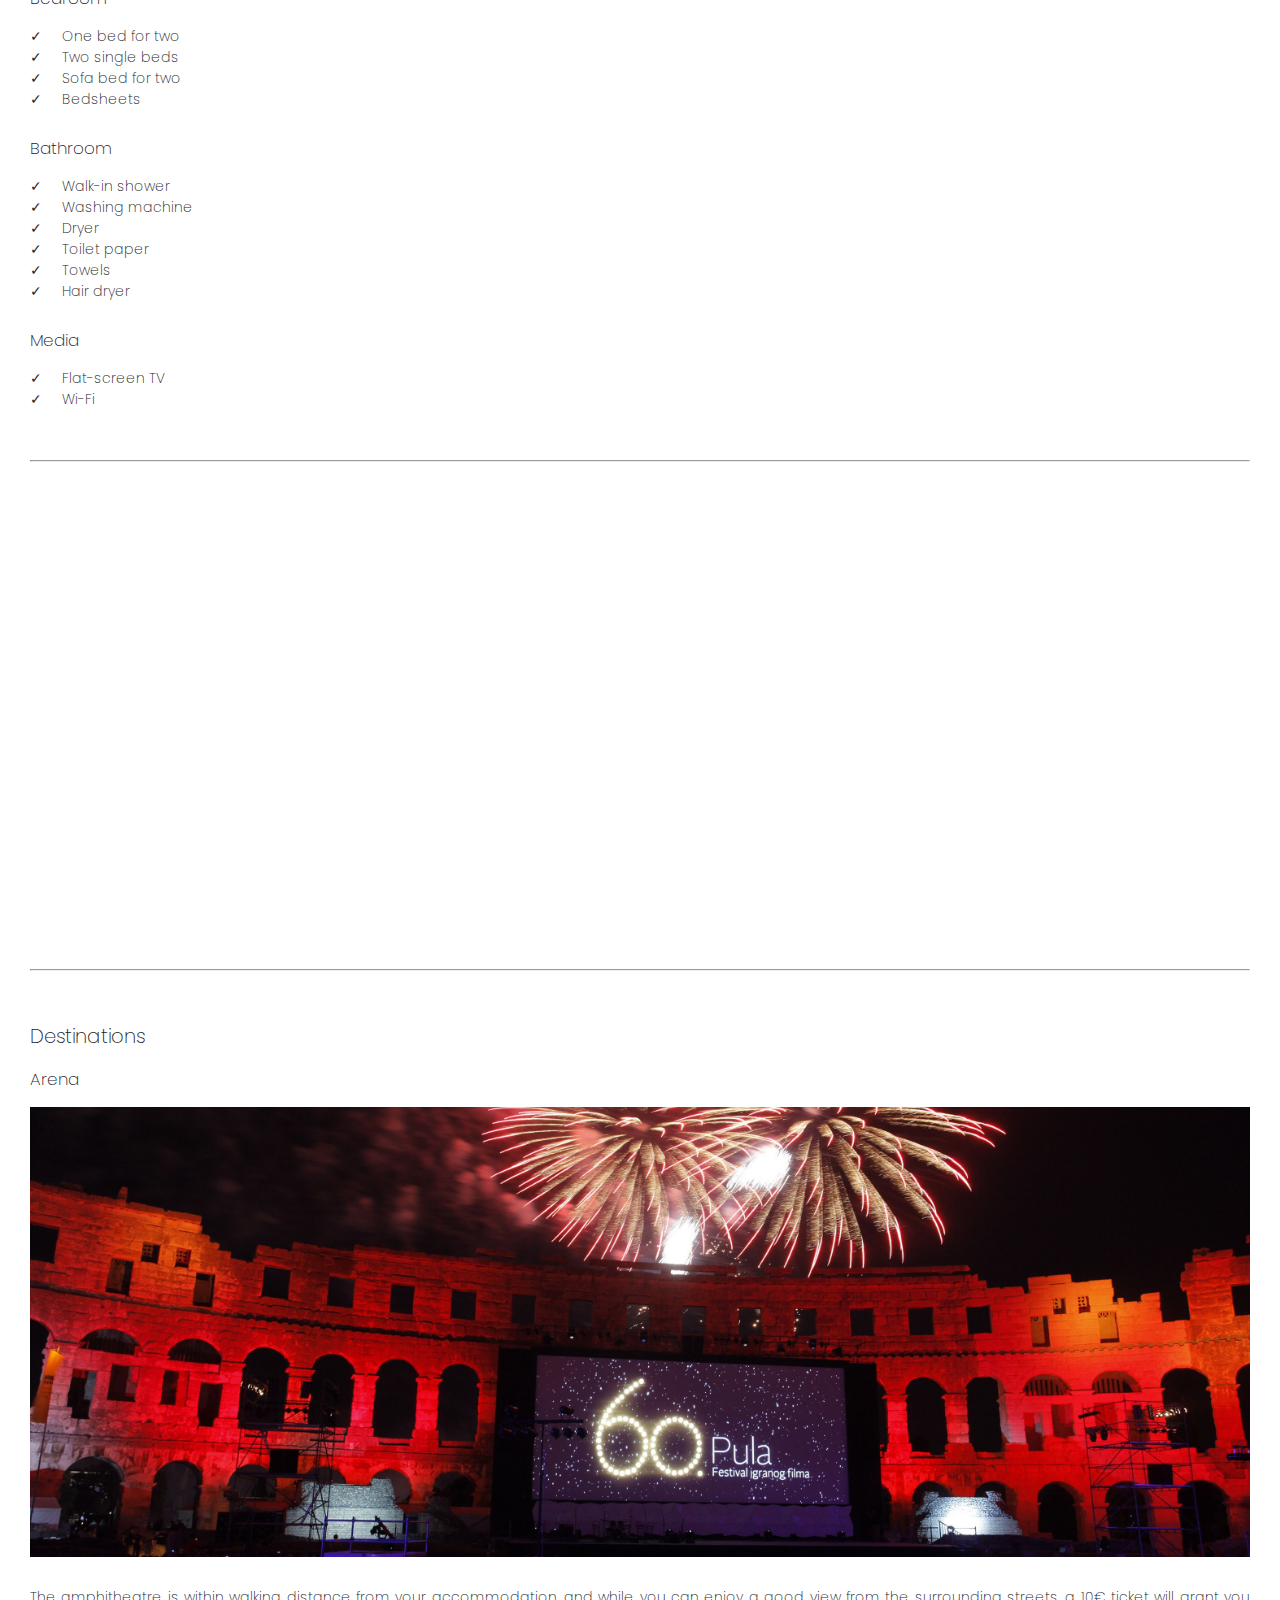
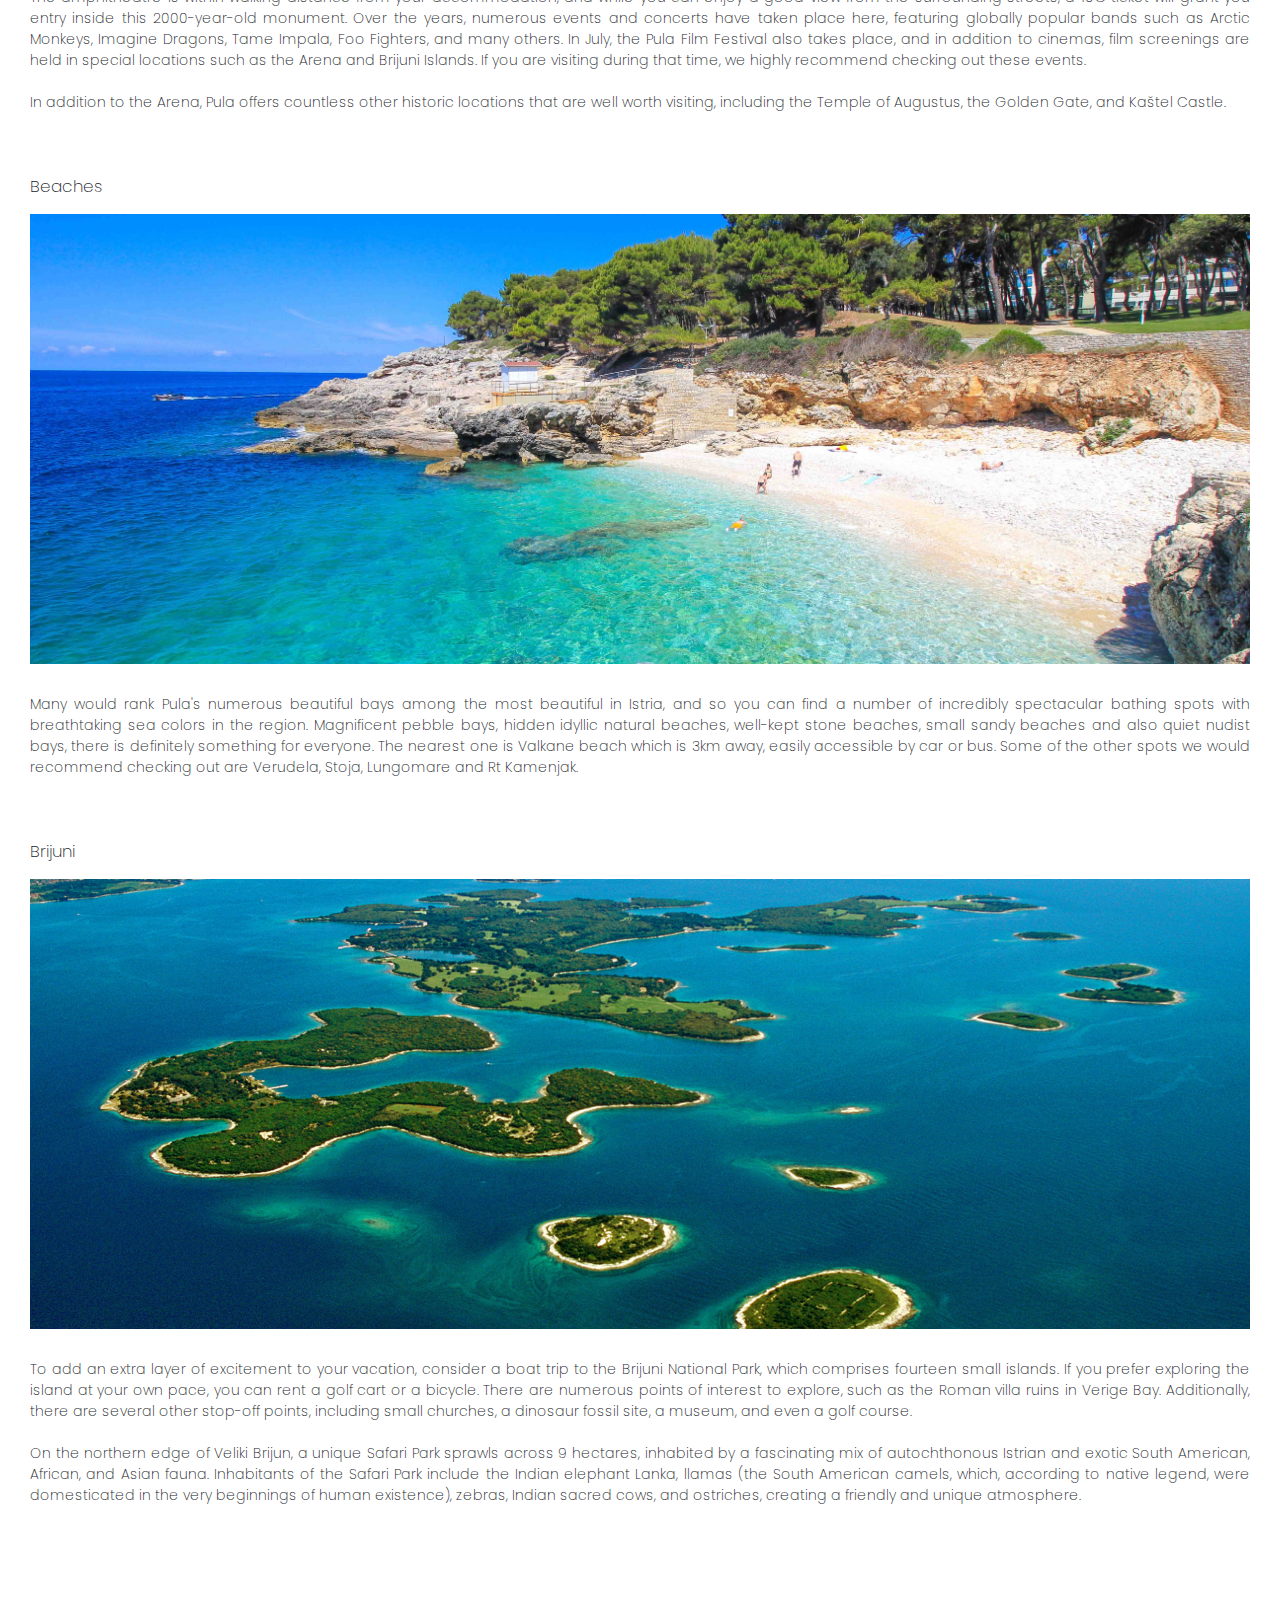
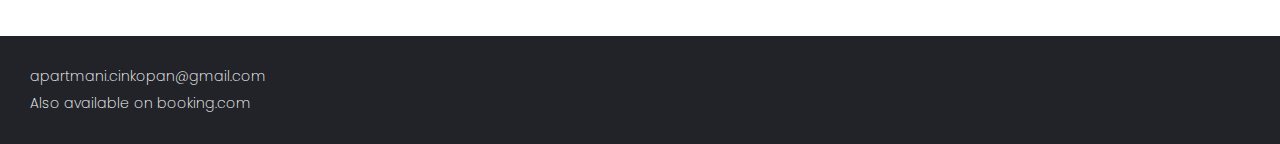
==== commit 11a5e74c: "Add files via upload" ====
--- a/html/arena.html
+++ b/html/arena.html
@@ -29,15 +29,14 @@
             
             <div class="links-wrap">
                 <ul class="links">
-                    <li><a href="arena.html" class="nav-links">HOME</a></li>
+                    <li><a href="../index.html" class="nav-links">HOME</a></li>
                     <li><button class="ap-button"><a href="#" class="nav-links">APARTMENTS</a></button>
                         <div class="dropdown">
                             <a href="arena.html">Arena</a>
                             <a href="premantura.html">Premantura</a>
                         </div>
                     </li>    
-                    <li><a href="reserve.html" class="nav-links">RESERVE</a></li>
-                    <li><a href="reserve.html" class="nav-links">LANGUAGE</a></li>
+                    <li><a href="contact.html" class="nav-links">CONTACT US</a></li>
                 </ul>
             </div>
         </div>
@@ -80,7 +79,7 @@
                     You will be staying in a three-story building, where a newly
                     renovated apartment awaits you on the top floor. The
                     apartment spans 75 m<sup>2</sup> and can accommodate up to
-                    four adults. It features two bedrooms, a bathroom with a walk-in shower, a
+                    six people. It features two bedrooms, a bathroom with a walk-in shower, a
                     fully equipped kitchen, a spacious dining area, and a living
                     room. Inside, you'll find amenities such as a flat-screen
                     TV, air conditioning, and free Wi-Fi, among others. The
@@ -926,7 +925,7 @@
             <article class="destination">
                 <img src="../img/verudela.jpg">
                 <p>
-                    Many would rank Pua's numerous beautiful bays among the most
+                    Many would rank Pula's numerous beautiful bays among the most
                     beautiful in Istria, and so you can find a number of
                     incredibly spectacular bathing spots with breathtaking sea
                     colors in the region. Magnificent pebble bays, hidden
--- a/css/style.css
+++ b/css/style.css
@@ -369,6 +369,40 @@
 
 /*
 =============
+REVIEWS
+=============
+*/
+.review{
+    box-shadow: 0 5px 15px rgba(0, 0, 0, 0.1);
+    padding: 2rem;
+    margin-top: 20px;
+}
+.button-container{
+    padding-top: 1rem;
+    margin: 0 auto;
+    width: fit-content;
+}
+.button-container button{
+    margin: 0 0.5rem;
+    border: 1px var(--darkgray) solid;
+    padding: 0.5rem;
+    background-color: transparent;
+    font-size: 1.2rem;
+    padding: 0.1rem 0.5rem;
+}
+#random{
+    font-size: 1rem;
+    padding: 0.3rem 0.5rem;
+}
+.button-container button:hover{
+    background-color: var(--darkgray);
+    color: white;
+    transition: 0.3s all;
+}
+
+
+/*
+=============
 FOOTER
 =============
 */
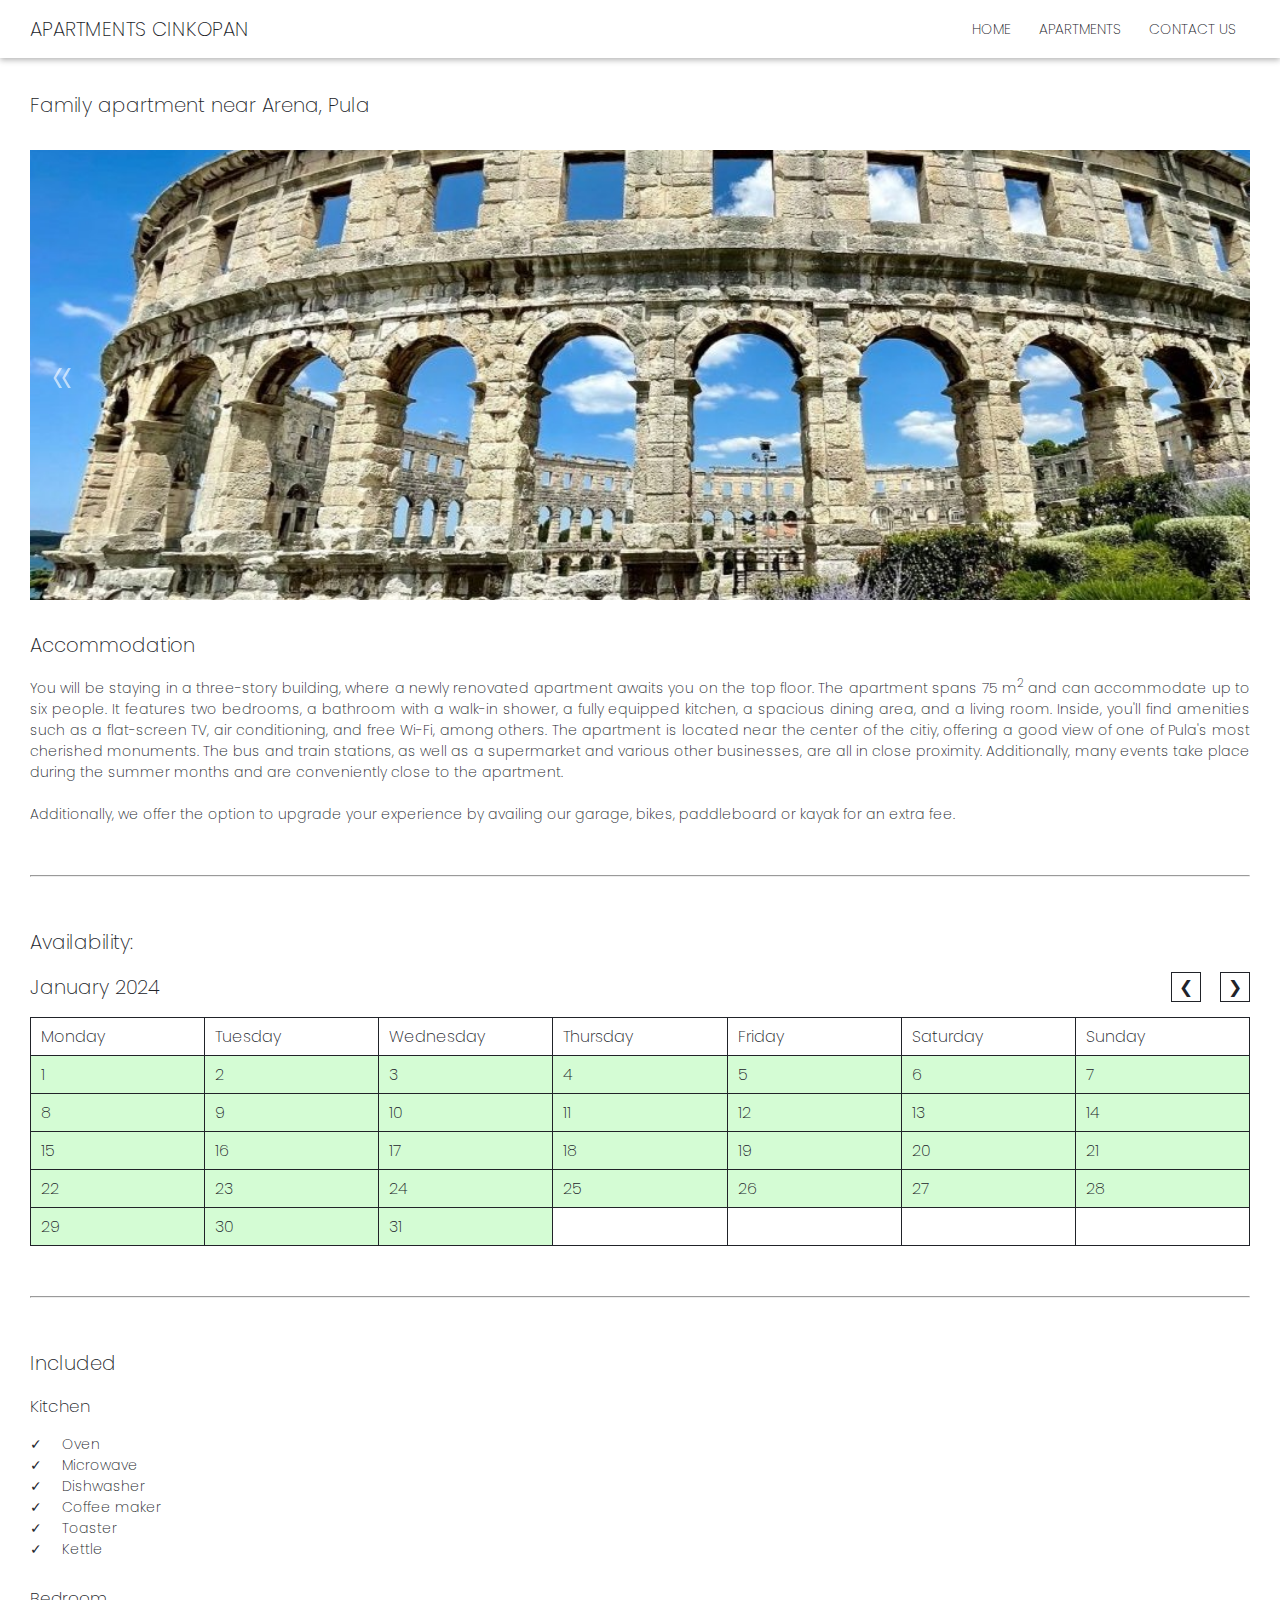
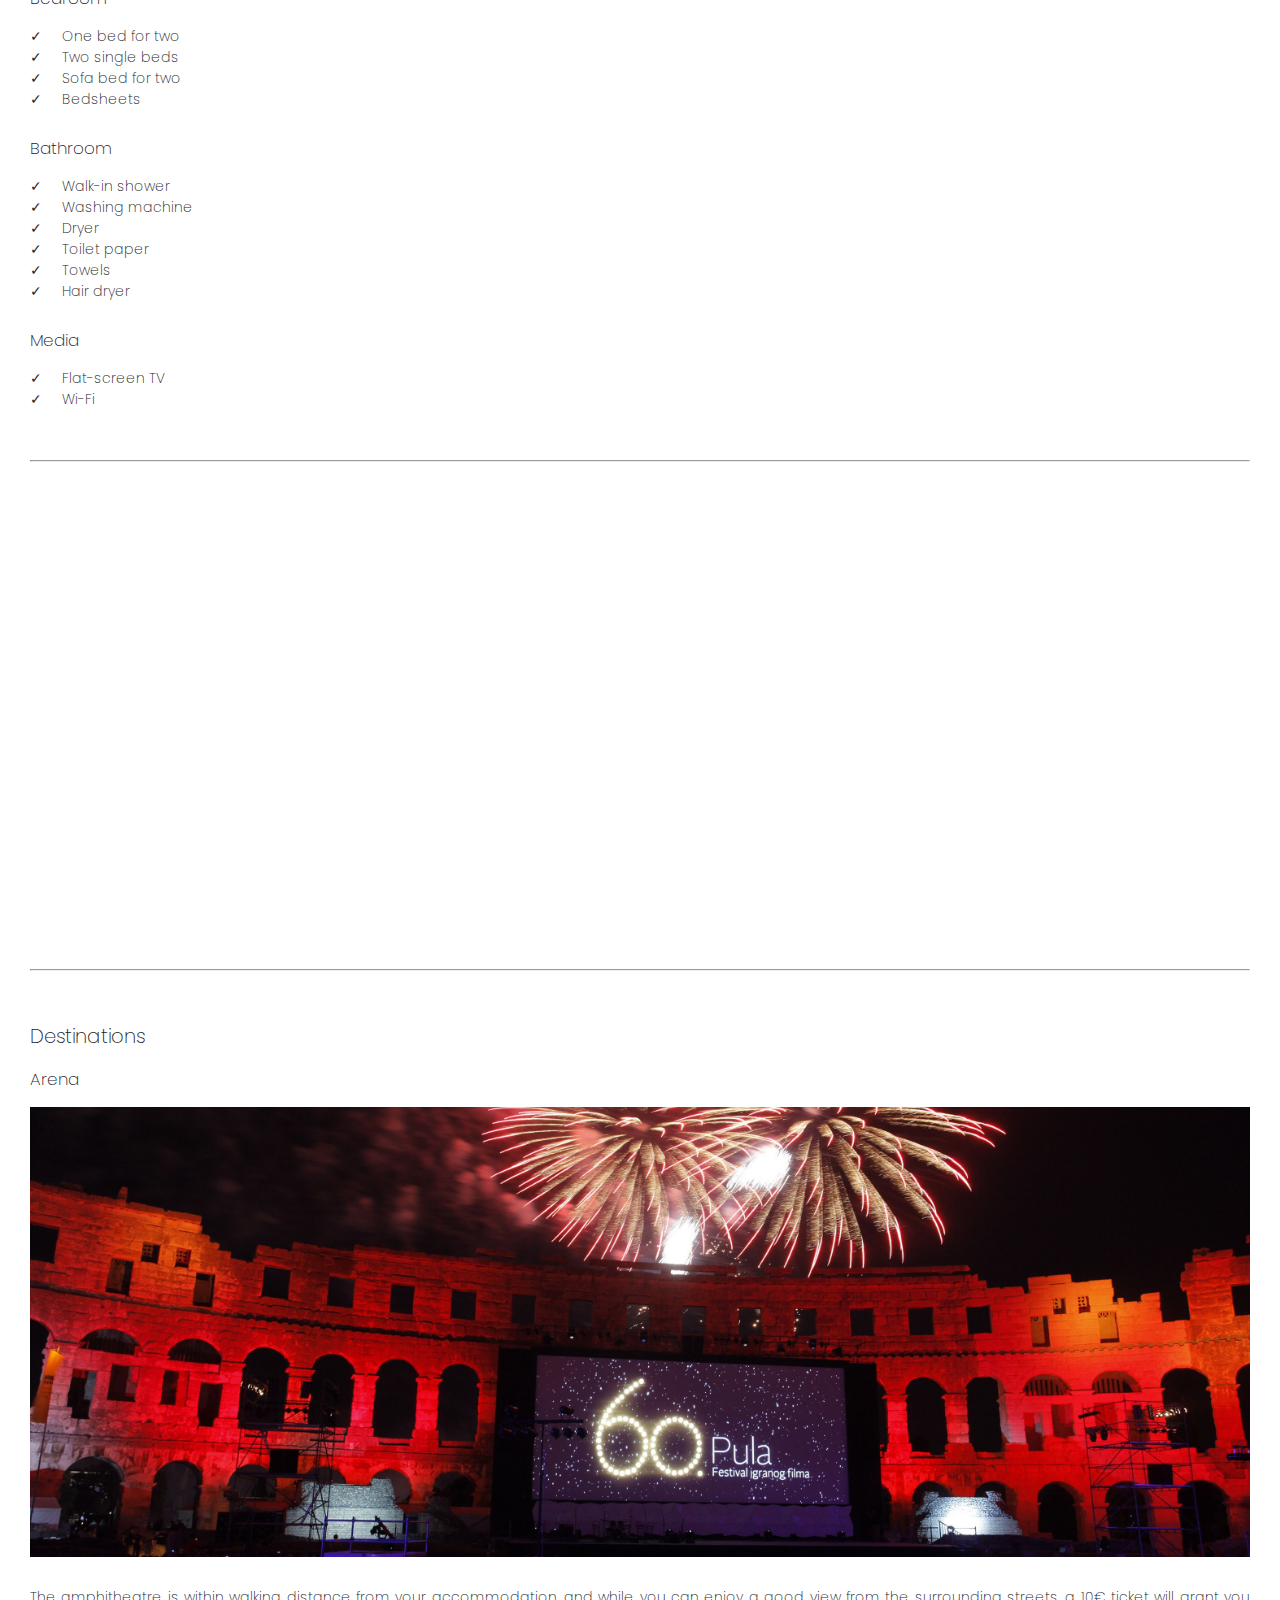
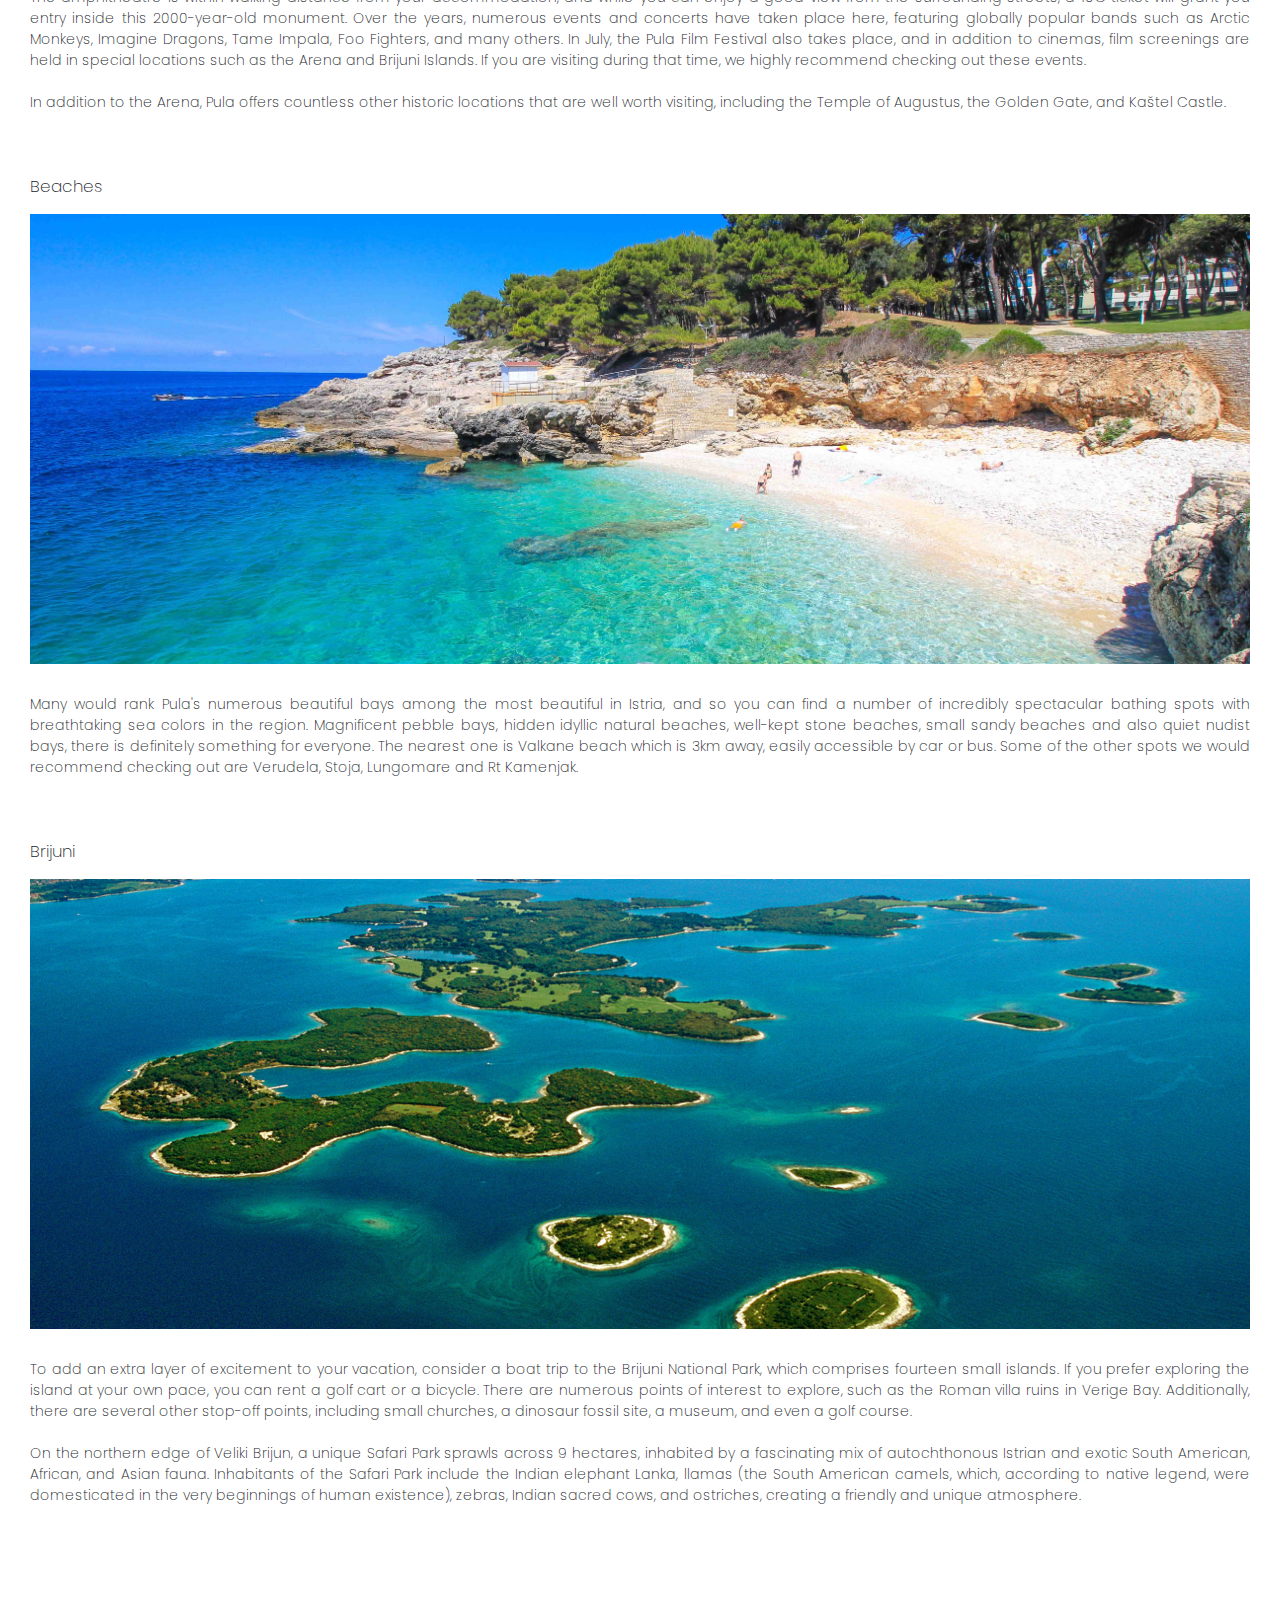
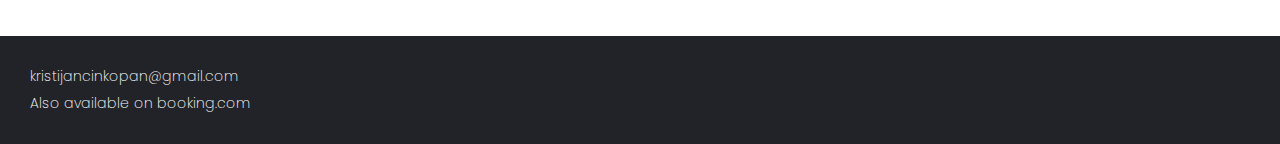
==== commit 870b47ba: "Add files via upload" ====
--- a/html/arena.html
+++ b/html/arena.html
@@ -365,263 +365,263 @@
                     <tr>
                         <td></td>
                         <td></td>
-                        <td class="not-free">1</td>
-                        <td class="not-free">2</td>
-                        <td class="not-free">3</td>
-                        <td>4</td>
-                        <td>5</td>
-                    </tr>
-                    <tr>
-                        <td>6</td>
-                        <td>7</td>
+                        <td>1</td>
+                        <td>2</td>
+                        <td>3</td>
+                        <td>4</td>
+                        <td>5</td>
+                    </tr>
+                    <tr>
+                        <td>6</td>
+                        <td>7</td>
+                        <td>8</td>
+                        <td>9</td>
+                        <td>10</td>
+                        <td>11</td>
+                        <td>12</td>
+                    </tr>
+                    <tr>
+                        <td>13</td>
+                        <td>14</td>
+                        <td>15</td>
+                        <td>16</td>
+                        <td>17</td>
+                        <td>18</td>
+                        <td>19</td>
+                    </tr>
+                    <tr>
+                        <td>20</td>
+                        <td>21</td>
+                        <td>22</td>
+                        <td>23</td>
+                        <td>24</td>
+                        <td>25</td>
+                        <td>26</td>
+                    </tr>
+                    <tr>
+                        <td>27</td>
+                        <td>28</td>
+                        <td>29</td>
+                        <td>30</td>
+                        <td>31</td>
+                        <td></td>
+                        <td></td>
+                    </tr>
+                </table>
+            </div>
+            <!--June-->
+            <div class="month">
+                <table>
+                    <h3>June 2024</h2>
+                    <tr>
+                        <th>Monday</th>
+                        <th>Tuesday</th>
+                        <th>Wednesday</th>
+                        <th>Thursday</th>
+                        <th>Friday</th>
+                        <th>Saturday</th>
+                        <th>Sunday</th>
+                    </tr>
+                    <tr>
+                        <td></td>
+                        <td></td>
+                        <td></td>
+                        <td></td>
+                        <td></td>
+                        <td>1</td>
+                        <td>2</td>
+                    </tr>
+                    <tr>
+                        <td>3</td>
+                        <td>4</td>
+                        <td>5</td>
+                        <td>6</td>
+                        <td>7</td>
+                        <td>8</td>
+                        <td>9</td>
+                    </tr>
+                    <tr>
+                        <td>10</td>
+                        <td>11</td>
+                        <td>12</td>
+                        <td>13</td>
+                        <td>14</td>
+                        <td>15</td>
+                        <td>16</td>
+                    </tr>
+                    <tr>
+                        <td>17</td>
+                        <td>18</td>
+                        <td>19</td>
+                        <td>20</td>
+                        <td>21</td>
+                        <td>22</td>
+                        <td>23</td>
+                    </tr>
+                    <tr>
+                        <td>24</td>
+                        <td>25</td>
+                        <td>26</td>
+                        <td>27</td>
+                        <td>28</td>
+                        <td>29</td>
+                        <td>30</td>
+                    </tr>
+                </table>
+            </div>
+            <!--July-->
+            <div class="month">
+                <table>
+                    <h3>July 2024</h2>
+                    <tr>
+                        <th>Monday</th>
+                        <th>Tuesday</th>
+                        <th>Wednesday</th>
+                        <th>Thursday</th>
+                        <th>Friday</th>
+                        <th>Saturday</th>
+                        <th>Sunday</th>
+                    </tr>
+                    <tr>
+                        <td>1</td>
+                        <td>2</td>
+                        <td>3</td>
+                        <td>4</td>
+                        <td>5</td>
+                        <td>6</td>
+                        <td>7</td>
+                    </tr>
+                    <tr>
+                        <td>8</td>
+                        <td>9</td>
+                        <td>10</td>
+                        <td>11</td>
+                        <td>12</td>
+                        <td>13</td>
+                        <td>14</td>
+                    </tr>
+                    <tr>
+                        <td>15</td>
+                        <td class="not-free">16</td>
+                        <td class="not-free">17</td>
+                        <td class="not-free">18</td>
+                        <td class="not-free">19</td>
+                        <td class="not-free">20</td>
+                        <td class="not-free">21</td>
+                    </tr>
+                    <tr>
+                        <td class="not-free">22</td>
+                        <td>23</td>
+                        <td>24</td>
+                        <td>25</td>
+                        <td>26</td>
+                        <td>27</td>
+                        <td>28</td>
+                    </tr>
+                    <tr>
+                        <td>29</td>
+                        <td>30</td>
+                        <td>31</td>
+                        <td></td>
+                        <td></td>
+                        <td></td>
+                        <td></td>
+                    </tr>
+                </table>
+            </div>
+            <!--August-->
+            <div class="month">
+                <table>
+                    <h3>August 2024</h2>
+                    <tr>
+                        <th>Monday</th>
+                        <th>Tuesday</th>
+                        <th>Wednesday</th>
+                        <th>Thursday</th>
+                        <th>Friday</th>
+                        <th>Saturday</th>
+                        <th>Sunday</th>
+                    </tr>
+                    <tr>
+                        <td></td>
+                        <td></td>
+                        <td></td>
+                        <td>1</td>
+                        <td>2</td>
+                        <td>3</td>
+                        <td>4</td>
+                    </tr>
+                    <tr>
+                        <td>5</td>
+                        <td>6</td>
+                        <td>7</td>
+                        <td>8</td>
+                        <td>9</td>
+                        <td>10</td>
+                        <td>11</td>
+                    </tr>
+                    <tr>
+                        <td>12</td>
+                        <td>13</td>
+                        <td>14</td>
+                        <td>15</td>
+                        <td>16</td>
+                        <td>17</td>
+                        <td>18</td>
+                    </tr>
+                    <tr>
+                        <td>19</td>
+                        <td>20</td>
+                        <td>21</td>
+                        <td>22</td>
+                        <td>23</td>
+                        <td>24</td>
+                        <td>25</td>
+                    </tr>
+                    <tr>
+                        <td>26</td>
+                        <td>27</td>
+                        <td>28</td>
+                        <td>29</td>
+                        <td>30</td>
+                        <td>31</td>
+                        <td></td>
+                    </tr>
+                </table>
+            </div>
+            <!--September-->
+            <div class="month">
+                <table>
+                    <h3>September 2024</h2>
+                    <tr>
+                        <th>Monday</th>
+                        <th>Tuesday</th>
+                        <th>Wednesday</th>
+                        <th>Thursday</th>
+                        <th>Friday</th>
+                        <th>Saturday</th>
+                        <th>Sunday</th>
+                    </tr>
+                    <tr>
+                        <td></td>
+                        <td></td>
+                        <td></td>
+                        <td></td>
+                        <td></td>
+                        <td></td>
+                        <td>1</td>
+                    </tr>
+                    <tr>
+                        <td>2</td>
+                        <td>3</td>
+                        <td>4</td>
+                        <td>5</td>
+                        <td class="not-free">6</td>
+                        <td class="not-free">7</td>
                         <td class="not-free">8</td>
+                    </tr>
+                    <tr>
                         <td class="not-free">9</td>
-                        <td class="not-free">10</td>
-                        <td class="not-free">11</td>
-                        <td class="not-free">12</td>
-                    </tr>
-                    <tr>
-                        <td>13</td>
-                        <td>14</td>
-                        <td>15</td>
-                        <td>16</td>
-                        <td>17</td>
-                        <td>18</td>
-                        <td>19</td>
-                    </tr>
-                    <tr>
-                        <td>20</td>
-                        <td>21</td>
-                        <td>22</td>
-                        <td>23</td>
-                        <td>24</td>
-                        <td>25</td>
-                        <td>26</td>
-                    </tr>
-                    <tr>
-                        <td>27</td>
-                        <td>28</td>
-                        <td>29</td>
-                        <td>30</td>
-                        <td>31</td>
-                        <td></td>
-                        <td></td>
-                    </tr>
-                </table>
-            </div>
-            <!--June-->
-            <div class="month">
-                <table>
-                    <h3>June 2024</h2>
-                    <tr>
-                        <th>Monday</th>
-                        <th>Tuesday</th>
-                        <th>Wednesday</th>
-                        <th>Thursday</th>
-                        <th>Friday</th>
-                        <th>Saturday</th>
-                        <th>Sunday</th>
-                    </tr>
-                    <tr>
-                        <td></td>
-                        <td></td>
-                        <td></td>
-                        <td></td>
-                        <td></td>
-                        <td>1</td>
-                        <td>2</td>
-                    </tr>
-                    <tr>
-                        <td>3</td>
-                        <td>4</td>
-                        <td>5</td>
-                        <td>6</td>
-                        <td>7</td>
-                        <td>8</td>
-                        <td>9</td>
-                    </tr>
-                    <tr>
-                        <td>10</td>
-                        <td>11</td>
-                        <td>12</td>
-                        <td>13</td>
-                        <td>14</td>
-                        <td>15</td>
-                        <td>16</td>
-                    </tr>
-                    <tr>
-                        <td>17</td>
-                        <td>18</td>
-                        <td>19</td>
-                        <td>20</td>
-                        <td>21</td>
-                        <td>22</td>
-                        <td>23</td>
-                    </tr>
-                    <tr>
-                        <td>24</td>
-                        <td>25</td>
-                        <td>26</td>
-                        <td>27</td>
-                        <td>28</td>
-                        <td>29</td>
-                        <td>30</td>
-                    </tr>
-                </table>
-            </div>
-            <!--July-->
-            <div class="month">
-                <table>
-                    <h3>July 2024</h2>
-                    <tr>
-                        <th>Monday</th>
-                        <th>Tuesday</th>
-                        <th>Wednesday</th>
-                        <th>Thursday</th>
-                        <th>Friday</th>
-                        <th>Saturday</th>
-                        <th>Sunday</th>
-                    </tr>
-                    <tr>
-                        <td>1</td>
-                        <td>2</td>
-                        <td>3</td>
-                        <td>4</td>
-                        <td>5</td>
-                        <td>6</td>
-                        <td>7</td>
-                    </tr>
-                    <tr>
-                        <td>8</td>
-                        <td>9</td>
-                        <td>10</td>
-                        <td>11</td>
-                        <td>12</td>
-                        <td>13</td>
-                        <td>14</td>
-                    </tr>
-                    <tr>
-                        <td>15</td>
-                        <td>16</td>
-                        <td>17</td>
-                        <td>18</td>
-                        <td>19</td>
-                        <td>20</td>
-                        <td>21</td>
-                    </tr>
-                    <tr>
-                        <td>22</td>
-                        <td>23</td>
-                        <td>24</td>
-                        <td>25</td>
-                        <td>26</td>
-                        <td>27</td>
-                        <td>28</td>
-                    </tr>
-                    <tr>
-                        <td>29</td>
-                        <td>30</td>
-                        <td>31</td>
-                        <td></td>
-                        <td></td>
-                        <td></td>
-                        <td></td>
-                    </tr>
-                </table>
-            </div>
-            <!--August-->
-            <div class="month">
-                <table>
-                    <h3>August 2024</h2>
-                    <tr>
-                        <th>Monday</th>
-                        <th>Tuesday</th>
-                        <th>Wednesday</th>
-                        <th>Thursday</th>
-                        <th>Friday</th>
-                        <th>Saturday</th>
-                        <th>Sunday</th>
-                    </tr>
-                    <tr>
-                        <td></td>
-                        <td></td>
-                        <td></td>
-                        <td>1</td>
-                        <td>2</td>
-                        <td>3</td>
-                        <td>4</td>
-                    </tr>
-                    <tr>
-                        <td>5</td>
-                        <td>6</td>
-                        <td>7</td>
-                        <td>8</td>
-                        <td>9</td>
-                        <td>10</td>
-                        <td>11</td>
-                    </tr>
-                    <tr>
-                        <td>12</td>
-                        <td>13</td>
-                        <td>14</td>
-                        <td>15</td>
-                        <td>16</td>
-                        <td>17</td>
-                        <td>18</td>
-                    </tr>
-                    <tr>
-                        <td>19</td>
-                        <td>20</td>
-                        <td>21</td>
-                        <td>22</td>
-                        <td>23</td>
-                        <td>24</td>
-                        <td>25</td>
-                    </tr>
-                    <tr>
-                        <td>26</td>
-                        <td>27</td>
-                        <td>28</td>
-                        <td>29</td>
-                        <td>30</td>
-                        <td>31</td>
-                        <td></td>
-                    </tr>
-                </table>
-            </div>
-            <!--September-->
-            <div class="month">
-                <table>
-                    <h3>September 2024</h2>
-                    <tr>
-                        <th>Monday</th>
-                        <th>Tuesday</th>
-                        <th>Wednesday</th>
-                        <th>Thursday</th>
-                        <th>Friday</th>
-                        <th>Saturday</th>
-                        <th>Sunday</th>
-                    </tr>
-                    <tr>
-                        <td></td>
-                        <td></td>
-                        <td></td>
-                        <td></td>
-                        <td></td>
-                        <td></td>
-                        <td>1</td>
-                    </tr>
-                    <tr>
-                        <td>2</td>
-                        <td>3</td>
-                        <td>4</td>
-                        <td>5</td>
-                        <td>6</td>
-                        <td>7</td>
-                        <td>8</td>
-                    </tr>
-                    <tr>
-                        <td>9</td>
                         <td>10</td>
                         <td>11</td>
                         <td>12</td>
@@ -968,7 +968,7 @@
        </main>
     <footer>
         <div class="footer-wrap">
-            <span>apartmani.cinkopan@gmail.com</span>
+            <span>kristijancinkopan@gmail.com</span>
             <span>Also available on booking.com</span>
         </div>   
     </footer>
